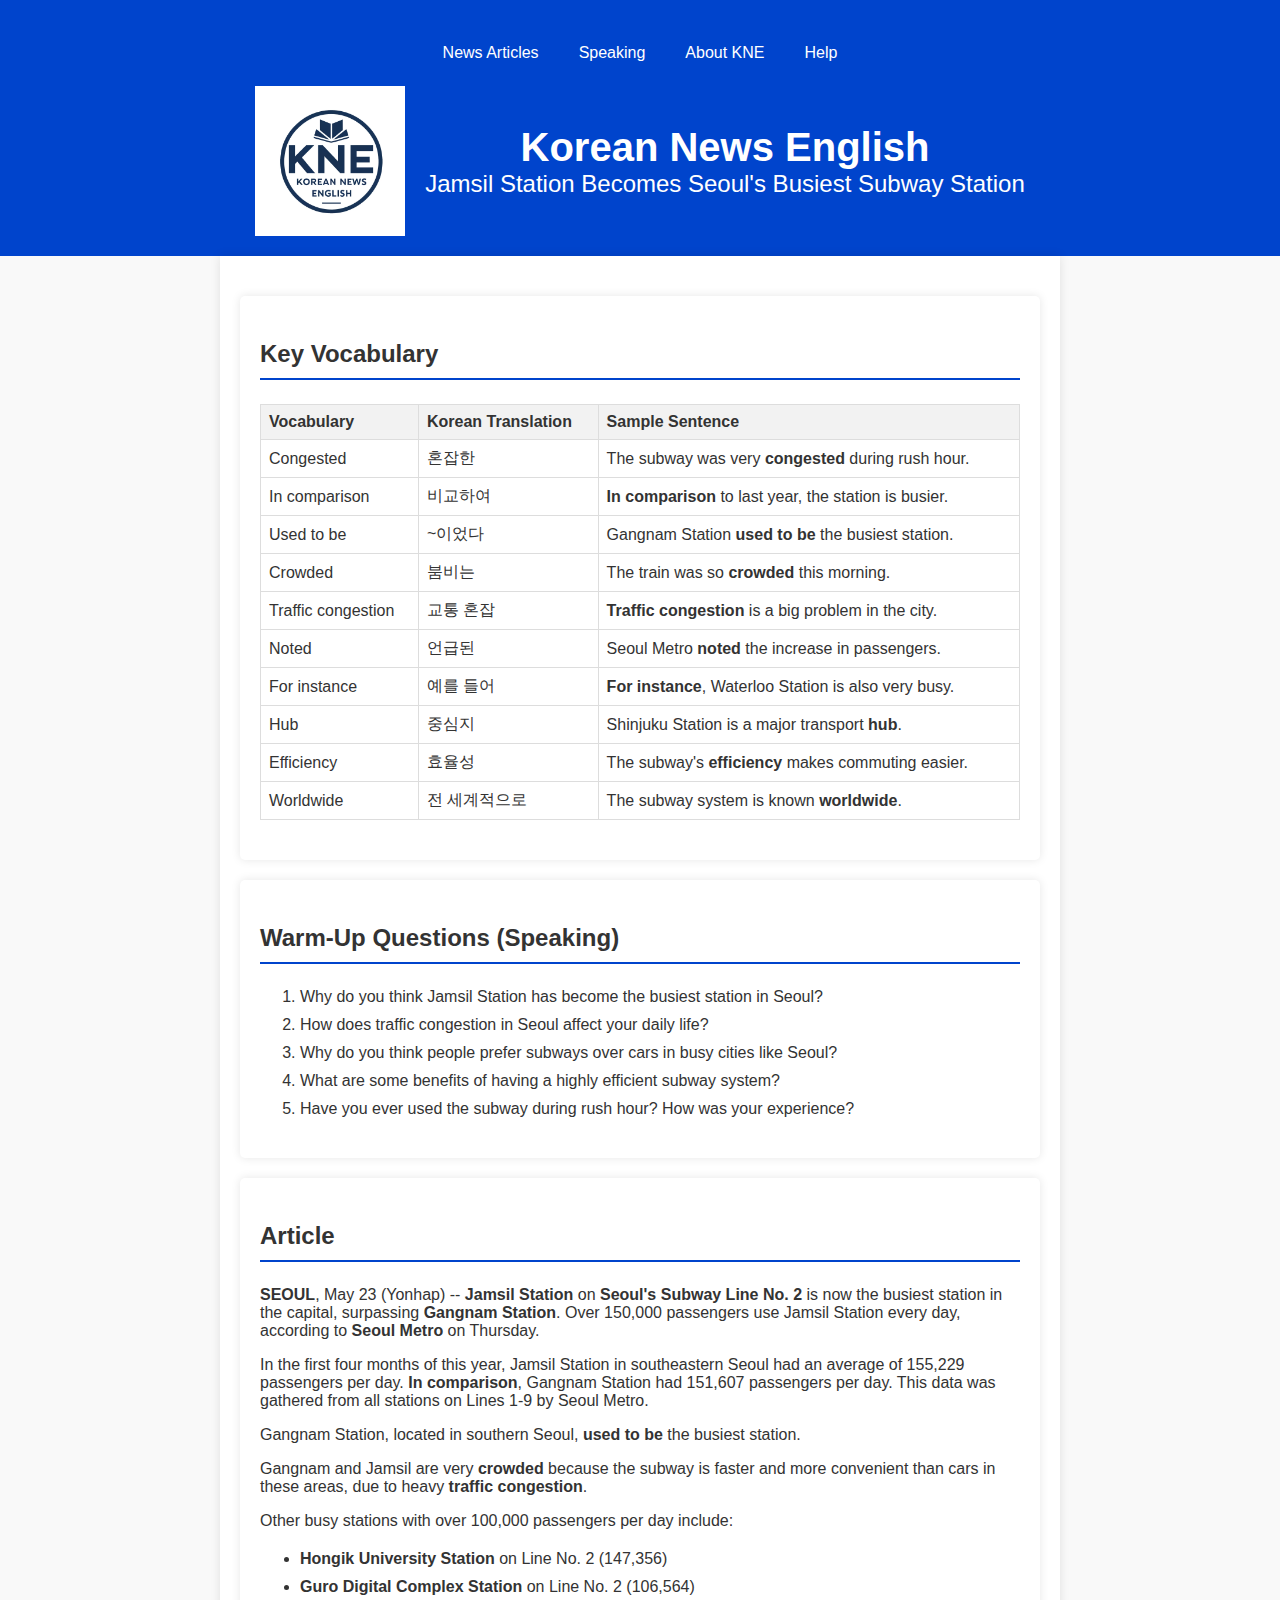
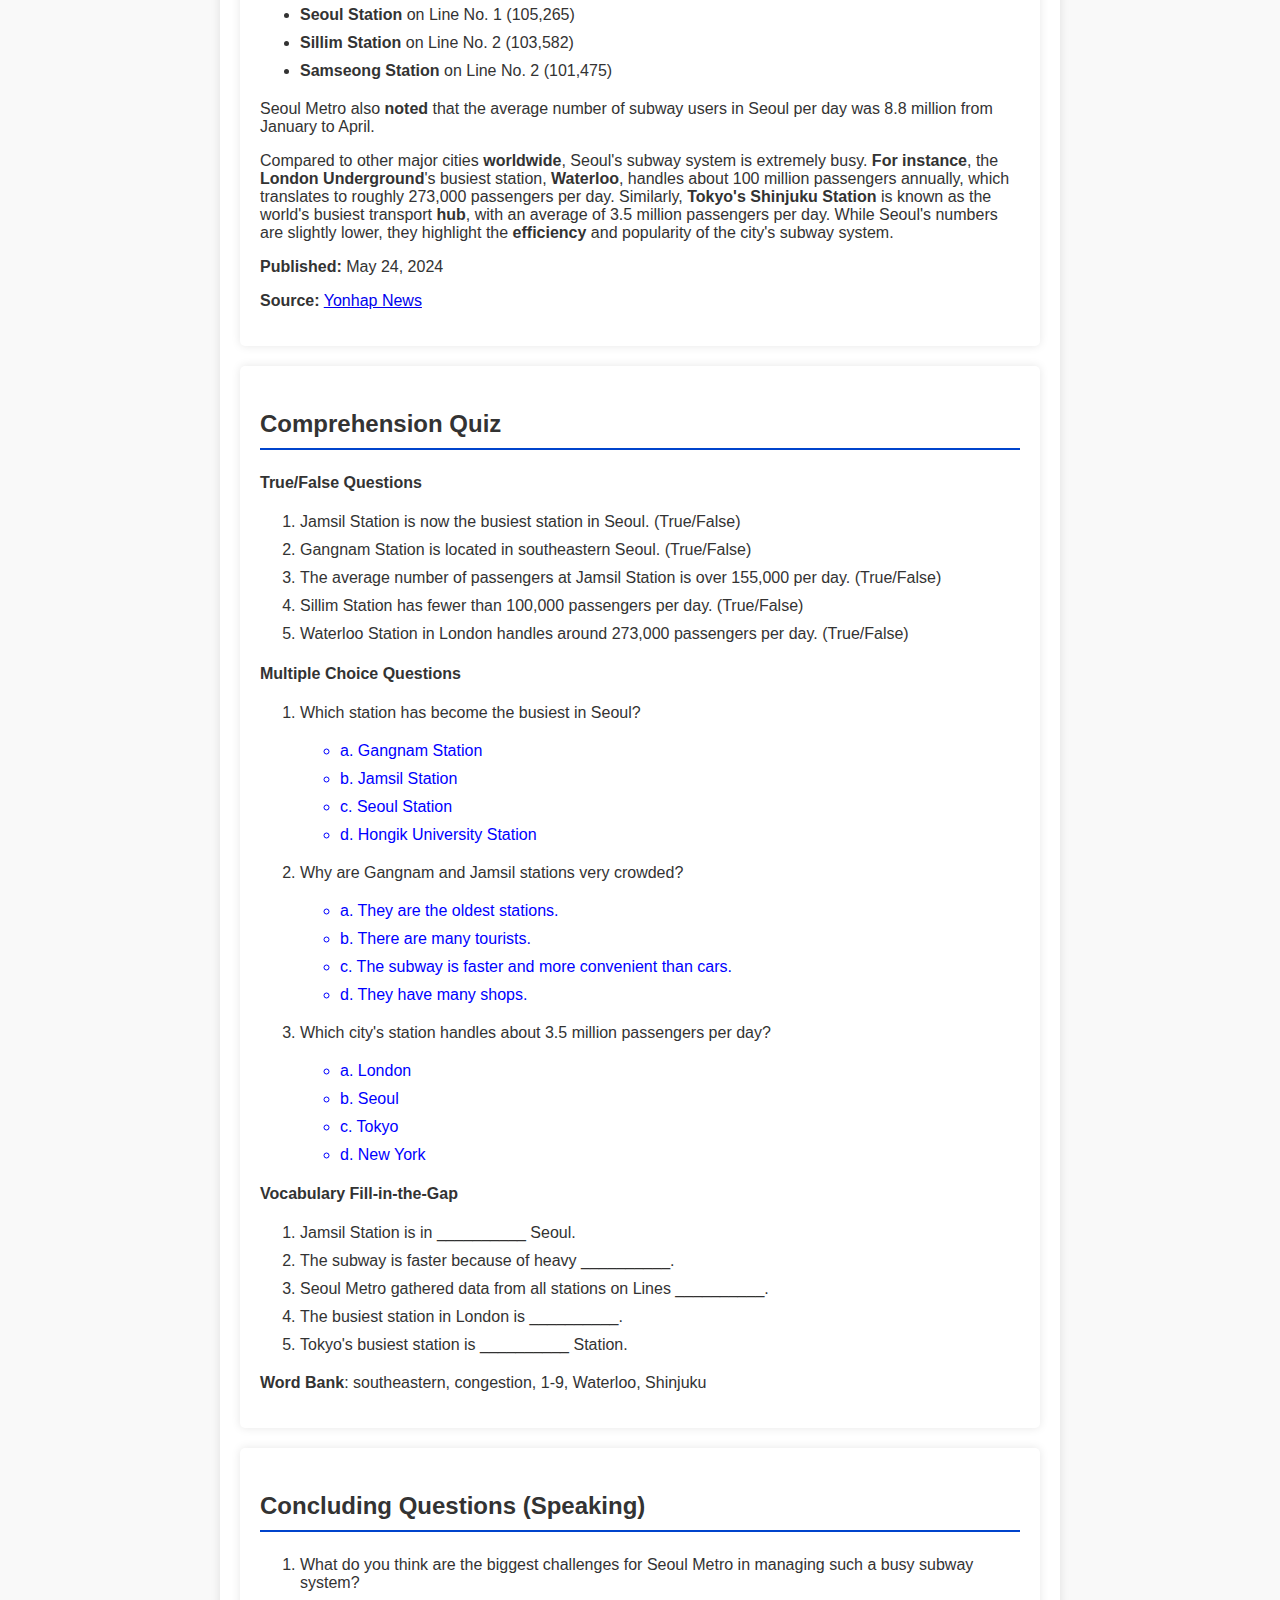
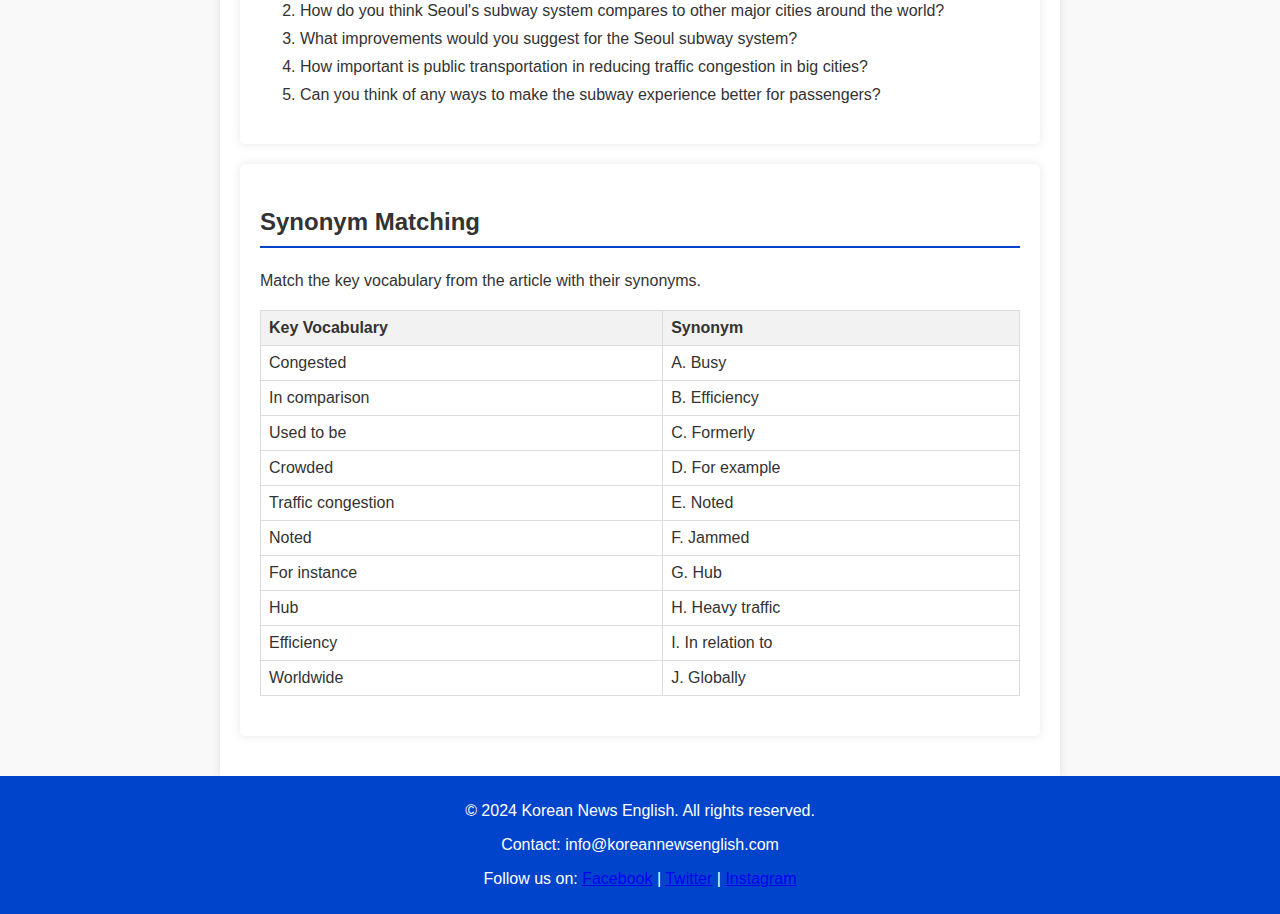
==== index.html @ 645e9ccd "Add files via upload" ====
<!DOCTYPE html>
<html lang="en">
<head>
    <meta charset="UTF-8">
    <meta name="viewport" content="width=device-width, initial-scale=1.0">
    <title>Korean News English</title>
    <link rel="stylesheet" href="styles.css">
    <style>
        .dropdown {
            position: relative;
            display: inline-block;
        }

        .dropdown-content {
            display: none;
            position: absolute;
            background-color: #f9f9f9;
            min-width: 160px;
            box-shadow: 0px 8px 16px 0px rgba(0,0,0,0.2);
            z-index: 1;
        }

        .dropdown-content a {
            color: black;
            padding: 12px 16px;
            text-decoration: none;
            display: block;
        }

        .dropdown-content a:hover {
            background-color: #f1f1f1;
        }

        .dropdown:hover .dropdown-content {
            display: block;
        }

        .dropdown:hover .dropbtn {
            background-color: #3e8e41;
        }

        .interactive {
            cursor: pointer;
            color: blue;
        }

        .correct {
            background-color: green;
            color: white;
        }

        .incorrect {
            background-color: red;
            color: white;
        }

        .container {
            margin: 0 auto;
            max-width: 800px;
            padding: 20px;
        }
    </style>
</head>
<body>
    <header class="header">
        <nav class="navbar">
            <ul>
                <li class="dropdown">
                    <a href="#home" class="dropbtn">News Articles</a>
                    <div class="dropdown-content">
                        <a href="#beginner">Beginner</a>
                        <a href="#intermediate">Intermediate</a>
                        <a href="#advanced">Advanced</a>
                    </div>
                </li>
                <li class="dropdown">
                    <a href="#idioms" class="dropbtn">Speaking</a>
                    <div class="dropdown-content">
                        <a href="#idiom-study">Idiom Study</a>
                        <a href="#listening">Listening</a>
                    </div>
                </li>
                <li class="dropdown">
                    <a href="#about-kne" class="dropbtn">About KNE</a>
                    <div class="dropdown-content">
                        <a href="#about">About</a>
                        <a href="#faqs">FAQs</a>
                    </div>
                </li>
                <li class="dropdown">
                    <a href="#help" class="dropbtn">Help</a>
                    <div class="dropdown-content">
                        <a href="#contact">Contact</a>
                    </div>
                </li>
            </ul>
        </nav>
        <img src="KNElogo.webp" alt="KNE - Korean News English Logo" class="logo">
        <div class="header-text">
            <h1>Korean News English</h1>
            <h2>Jamsil Station Becomes Seoul's Busiest Subway Station</h2>
        </div>
    </header>

    <div class="container">
        <section id="vocabulary">
            <h3>Key Vocabulary</h3>
            <table>
                <tr>
                    <th>Vocabulary</th>
                    <th>Korean Translation</th>
                    <th>Sample Sentence</th>
                </tr>
                <tr>
                    <td>Congested</td>
                    <td>혼잡한</td>
                    <td>The subway was very <strong>congested</strong> during rush hour.</td>
                </tr>
                <tr>
                    <td>In comparison</td>
                    <td>비교하여</td>
                    <td><strong>In comparison</strong> to last year, the station is busier.</td>
                </tr>
                <tr>
                    <td>Used to be</td>
                    <td>~이었다</td>
                    <td>Gangnam Station <strong>used to be</strong> the busiest station.</td>
                </tr>
                <tr>
                    <td>Crowded</td>
                    <td>붐비는</td>
                    <td>The train was so <strong>crowded</strong> this morning.</td>
                </tr>
                <tr>
                    <td>Traffic congestion</td>
                    <td>교통 혼잡</td>
                    <td><strong>Traffic congestion</strong> is a big problem in the city.</td>
                </tr>
                <tr>
                    <td>Noted</td>
                    <td>언급된</td>
                    <td>Seoul Metro <strong>noted</strong> the increase in passengers.</td>
                </tr>
                <tr>
                    <td>For instance</td>
                    <td>예를 들어</td>
                    <td><strong>For instance</strong>, Waterloo Station is also very busy.</td>
                </tr>
                <tr>
                    <td>Hub</td>
                    <td>중심지</td>
                    <td>Shinjuku Station is a major transport <strong>hub</strong>.</td>
                </tr>
                <tr>
                    <td>Efficiency</td>
                    <td>효율성</td>
                    <td>The subway's <strong>efficiency</strong> makes commuting easier.</td>
                </tr>
                <tr>
                    <td>Worldwide</td>
                    <td>전 세계적으로</td>
                    <td>The subway system is known <strong>worldwide</strong>.</td>
                </tr>
            </table>
        </section>
        
        <section id="warm-up">
            <h3>Warm-Up Questions (Speaking)</h3>
            <ol>
                <li>Why do you think Jamsil Station has become the busiest station in Seoul?</li>
                <li>How does traffic congestion in Seoul affect your daily life?</li>
                <li>Why do you think people prefer subways over cars in busy cities like Seoul?</li>
                <li>What are some benefits of having a highly efficient subway system?</li>
                <li>Have you ever used the subway during rush hour? How was your experience?</li>
            </ol>
        </section>
        
        <section id="article">
            <h3>Article</h3>
            <p><strong>SEOUL</strong>, May 23 (Yonhap) -- <strong>Jamsil Station</strong> on <strong>Seoul's Subway Line No. 2</strong> is now the busiest station in the capital, surpassing <strong>Gangnam Station</strong>. Over 150,000 passengers use Jamsil Station every day, according to <strong>Seoul Metro</strong> on Thursday.</p>
            <p>In the first four months of this year, Jamsil Station in southeastern Seoul had an average of 155,229 passengers per day. <strong>In comparison</strong>, Gangnam Station had 151,607 passengers per day. This data was gathered from all stations on Lines 1-9 by Seoul Metro.</p>
            <p>Gangnam Station, located in southern Seoul, <strong>used to be</strong> the busiest station.</p>
            <p>Gangnam and Jamsil are very <strong>crowded</strong> because the subway is faster and more convenient than cars in these areas, due to heavy <strong>traffic congestion</strong>.</p>
            <p>Other busy stations with over 100,000 passengers per day include:</p>
            <ul>
                <li><strong>Hongik University Station</strong> on Line No. 2 (147,356)</li>
                <li><strong>Guro Digital Complex Station</strong> on Line No. 2 (106,564)</li>
                <li><strong>Seoul Station</strong> on Line No. 1 (105,265)</li>
                <li><strong>Sillim Station</strong> on Line No. 2 (103,582)</li>
                <li><strong>Samseong Station</strong> on Line No. 2 (101,475)</li>
            </ul>
            <p>Seoul Metro also <strong>noted</strong> that the average number of subway users in Seoul per day was 8.8 million from January to April.</p>
            <p>Compared to other major cities <strong>worldwide</strong>, Seoul's subway system is extremely busy. <strong>For instance</strong>, the <strong>London Underground</strong>'s busiest station, <strong>Waterloo</strong>, handles about 100 million passengers annually, which translates to roughly 273,000 passengers per day. Similarly, <strong>Tokyo's Shinjuku Station</strong> is known as the world's busiest transport <strong>hub</strong>, with an average of 3.5 million passengers per day. While Seoul's numbers are slightly lower, they highlight the <strong>efficiency</strong> and popularity of the city's subway system.</p>
                       <p><strong>Published:</strong> May 24, 2024</p>
            <p><strong>Source:</strong> <a href="https://en.yna.co.kr/view/AEN20240523002600315">Yonhap News</a></p>
        </section>
        
        <section id="comprehension-quiz">
            <h3>Comprehension Quiz</h3>
            <h4>True/False Questions</h4>
            <ol>
                <li>Jamsil Station is now the busiest station in Seoul. (True/False)</li>
                <li>Gangnam Station is located in southeastern Seoul. (True/False)</li>
                <li>The average number of passengers at Jamsil Station is over 155,000 per day. (True/False)</li>
                <li>Sillim Station has fewer than 100,000 passengers per day. (True/False)</li>
                <li>Waterloo Station in London handles around 273,000 passengers per day. (True/False)</li>
            </ol>
            <h4>Multiple Choice Questions</h4>
            <ol>
                <li>Which station has become the busiest in Seoul?
                    <ul>
                        <li class="interactive" data-correct="false">a. Gangnam Station</li>
                        <li class="interactive" data-correct="true">b. Jamsil Station</li>
                        <li class="interactive" data-correct="false">c. Seoul Station</li>
                        <li class="interactive" data-correct="false">d. Hongik University Station</li>
                    </ul>
                </li>
                <li>Why are Gangnam and Jamsil stations very crowded?
                    <ul>
                        <li class="interactive" data-correct="false">a. They are the oldest stations.</li>
                        <li class="interactive" data-correct="false">b. There are many tourists.</li>
                        <li class="interactive" data-correct="true">c. The subway is faster and more convenient than cars.</li>
                        <li class="interactive" data-correct="false">d. They have many shops.</li>
                    </ul>
                </li>
                <li>Which city's station handles about 3.5 million passengers per day?
                    <ul>
                        <li class="interactive" data-correct="false">a. London</li>
                        <li class="interactive" data-correct="false">b. Seoul</li>
                        <li class="interactive" data-correct="true">c. Tokyo</li>
                        <li class="interactive" data-correct="false">d. New York</li>
                    </ul>
                </li>
            </ol>
            <h4>Vocabulary Fill-in-the-Gap</h4>
            <ol>
                <li>Jamsil Station is in __________ Seoul.</li>
                <li>The subway is faster because of heavy __________.</li>
                <li>Seoul Metro gathered data from all stations on Lines __________.</li>
                <li>The busiest station in London is __________.</li>
                <li>Tokyo's busiest station is __________ Station.</li>
            </ol>
            <p><strong>Word Bank</strong>: southeastern, congestion, 1-9, Waterloo, Shinjuku</p>
        </section>
        
        <section id="concluding-questions">
            <h3>Concluding Questions (Speaking)</h3>
            <ol>
                <li>What do you think are the biggest challenges for Seoul Metro in managing such a busy subway system?</li>
                <li>How do you think Seoul's subway system compares to other major cities around the world?</li>
                <li>What improvements would you suggest for the Seoul subway system?</li>
                <li>How important is public transportation in reducing traffic congestion in big cities?</li>
                <li>Can you think of any ways to make the subway experience better for passengers?</li>
            </ol>
        </section>
        
        <section id="synonym-matching">
            <h3>Synonym Matching</h3>
            <p>Match the key vocabulary from the article with their synonyms.</p>
            <table>
                <tr>
                    <th>Key Vocabulary</th>
                    <th>Synonym</th>
                </tr>
                <tr>
                    <td>Congested</td>
                    <td>A. Busy</td>
                </tr>
                <tr>
                    <td>In comparison</td>
                    <td>B. Efficiency</td>
                </tr>
                <tr>
                    <td>Used to be</td>
                    <td>C. Formerly</td>
                </tr>
                <tr>
                    <td>Crowded</td>
                    <td>D. For example</td>
                </tr>
                <tr>
                    <td>Traffic congestion</td>
                    <td>E. Noted</td>
                </tr>
                <tr>
                    <td>Noted</td>
                    <td>F. Jammed</td>
                </tr>
                <tr>
                    <td>For instance</td>
                    <td>G. Hub</td>
                </tr>
                <tr>
                    <td>Hub</td>
                    <td>H. Heavy traffic</td>
                </tr>
                <tr>
                    <td>Efficiency</td>
                    <td>I. In relation to</td>
                </tr>
                <tr>
                    <td>Worldwide</td>
                    <td>J. Globally</td>
                </tr>
            </table>
        </section>
    </div>
    
    <footer>
        <p>© 2024 Korean News English. All rights reserved.</p>
        <p>Contact: info@koreannewsenglish.com</p>
        <p>Follow us on:
            <a href="#">Facebook</a> |
            <a href="#">Twitter</a> |
            <a href="#">Instagram</a>
        </p>
    </footer>

    <script>
        document.querySelectorAll('.interactive').forEach(function(element) {
            element.addEventListener('click', function() {
                if (this.dataset.correct === 'true') {
                    this.classList.add('correct');
                } else {
                    this.classList.add('incorrect');
                }
            });
        });
    </script>
</body>
</html>
---- styles.css ----
body {
    font-family: Arial, sans-serif;
    margin: 0;
    padding: 0;
    background-color: #f9f9f9;
    color: #333;
    display: flex;
    flex-direction: column;
    align-items: center;
}

.container {
    width: 100%;
    max-width: 800px; /* Adjust the max-width as needed */
    padding: 20px;
    margin: 0 auto;
    background-color: #fff;
    box-shadow: 0 0 10px rgba(0, 0, 0, 0.1);
}

header.header {
    display: flex;
    flex-wrap: wrap;
    align-items: center;
    justify-content: center;
    padding: 20px;
    background-color: #0044cc;
    color: #fff;
    text-align: center;
    width: 100%;
}

header.header .logo {
    width: 150px;
    height: auto;
    margin-right: 20px;
}

header.header .header-text {
    display: flex;
    flex-direction: column;
}

header.header h1 {
    margin: 0;
    font-size: 2.5em;
}

header.header h2 {
    margin: 0;
    font-size: 1.5em;
    font-weight: normal;
}

.navbar {
    width: 100%;
    background-color: #0044cc;
    overflow: hidden;
}

.navbar ul {
    list-style-type: none;
    margin: 0;
    padding: 0;
    overflow: hidden;
    display: flex;
    justify-content: center;
}

.navbar ul li {
    float: left;
}

.navbar ul li a {
    display: block;
    color: white;
    text-align: center;
    padding: 14px 20px;
    text-decoration: none;
}

.navbar ul li a:hover {
    background-color: #111;
}

section {
    padding: 20px;
    margin: 20px 0;
    background-color: #fff;
    border-radius: 5px;
    box-shadow: 0 0 10px rgba(0, 0, 0, 0.1);
}

h3 {
    font-size: 1.5em;
    border-bottom: 2px solid #0044cc;
    padding-bottom: 10px;
}

table {
    width: 100%;
    border-collapse: collapse;
    margin: 20px 0;
}

table, th, td {
    border: 1px solid #ddd;
}

th, td {
    padding: 8px;
    text-align: left;
}

th {
    background-color: #f2f2f2;
}

footer {
    text-align: center;
    padding: 10px;
    background-color: #0044cc;
    color: #fff;
    width: 100%;
}

ol, ul {
    margin: 20px 0;
}

ol li, ul li {
    margin: 10px 0;
}

/* Media Query for Mobile Devices */
@media (max-width: 768px) {
    header.header {
        flex-direction: column;
    }

    header.header .logo {
        width: 100px;
        margin: 0 auto 10px;
    }

    header.header .header-text {
        align-items: center;
    }

    header.header h1 {
        font-size: 2em;
    }

    header.header h2 {
        font-size: 1.2em;
    }

    .container {
        padding: 10px;
    }

    .navbar ul {
        flex-direction: column;
    }
}
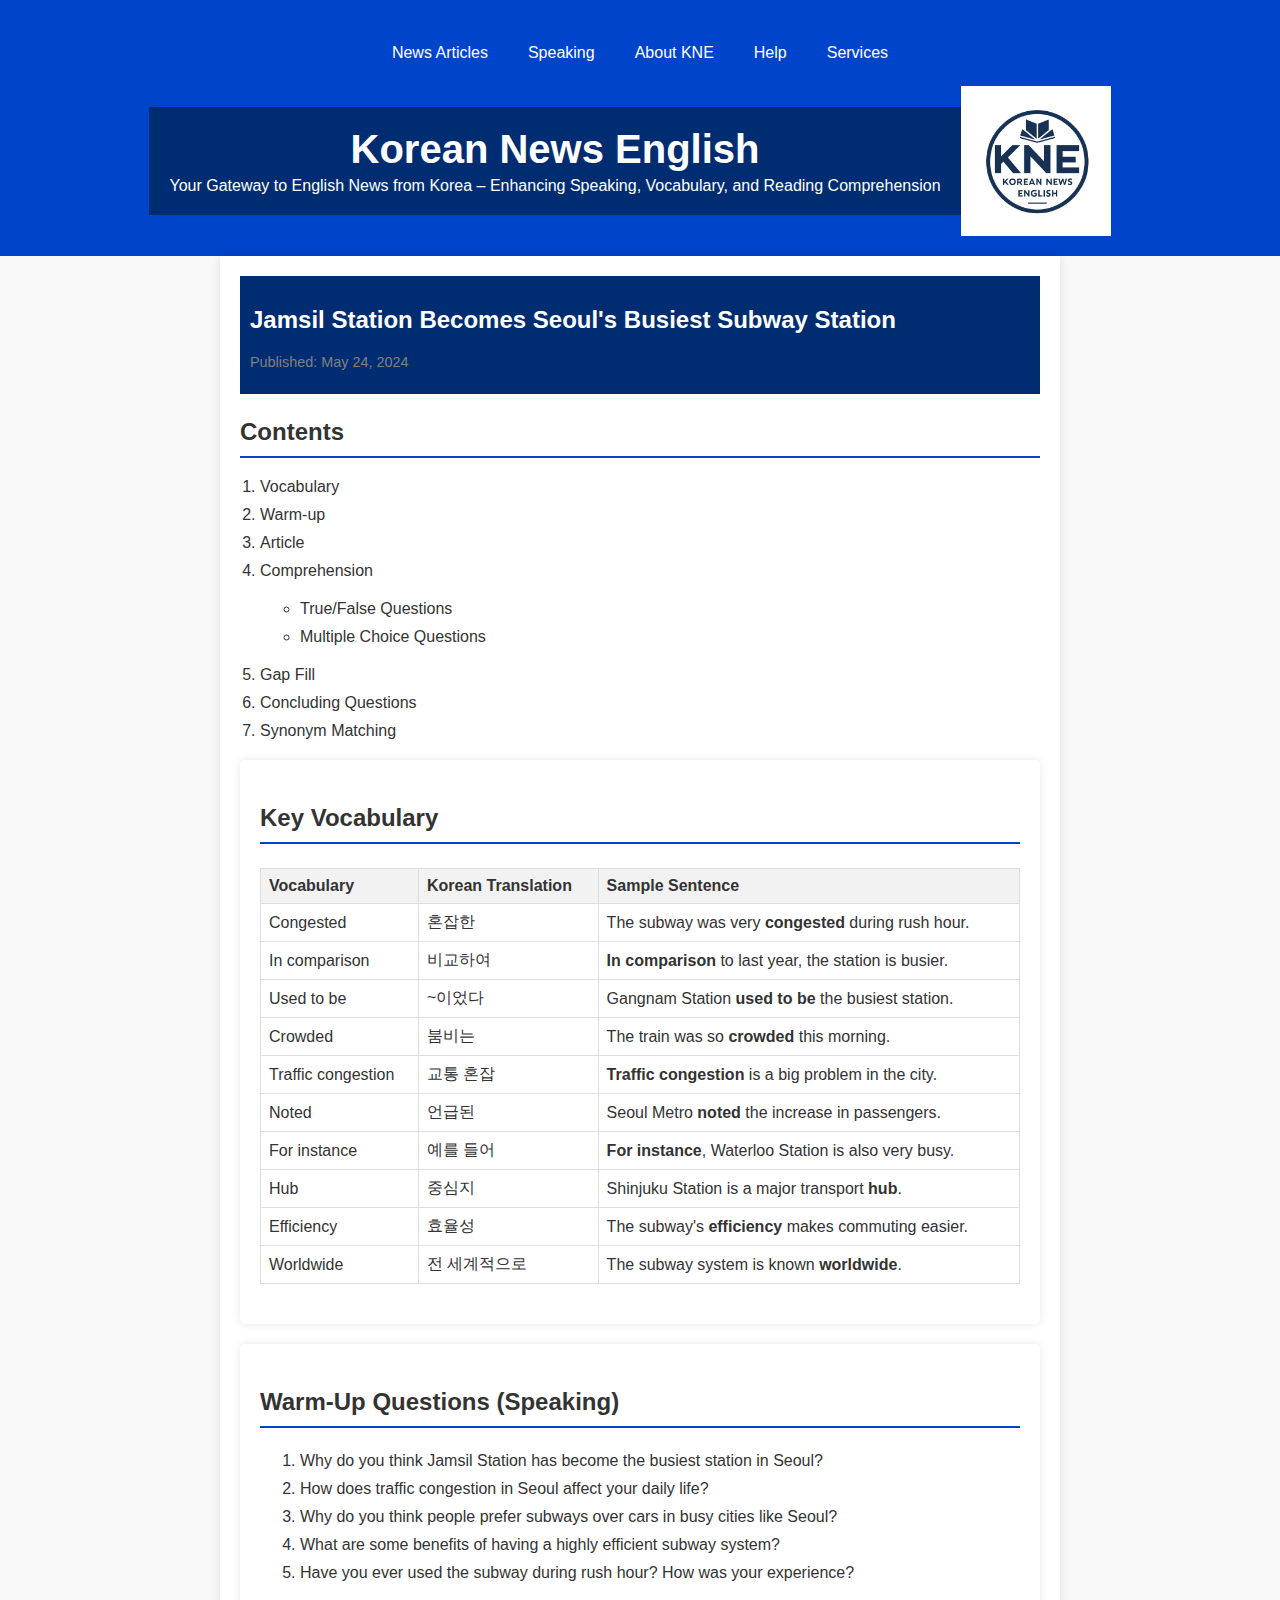
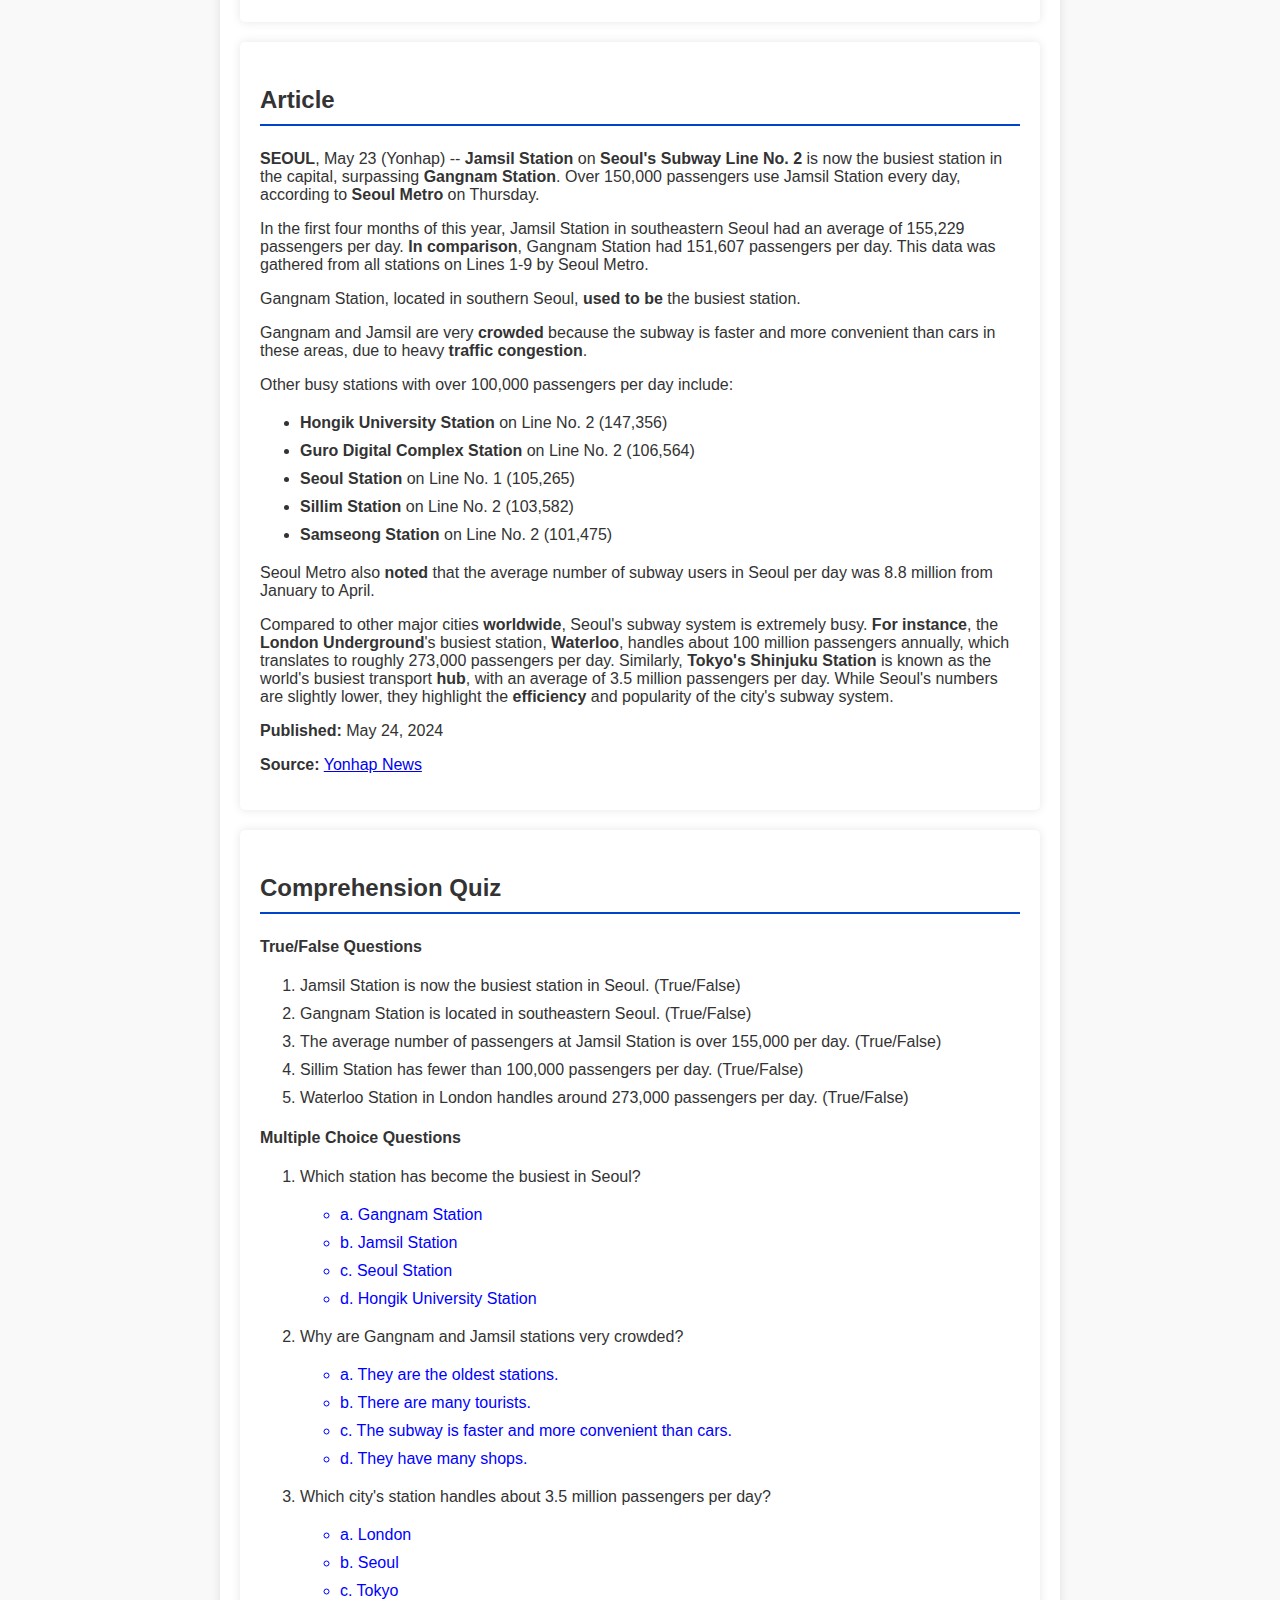
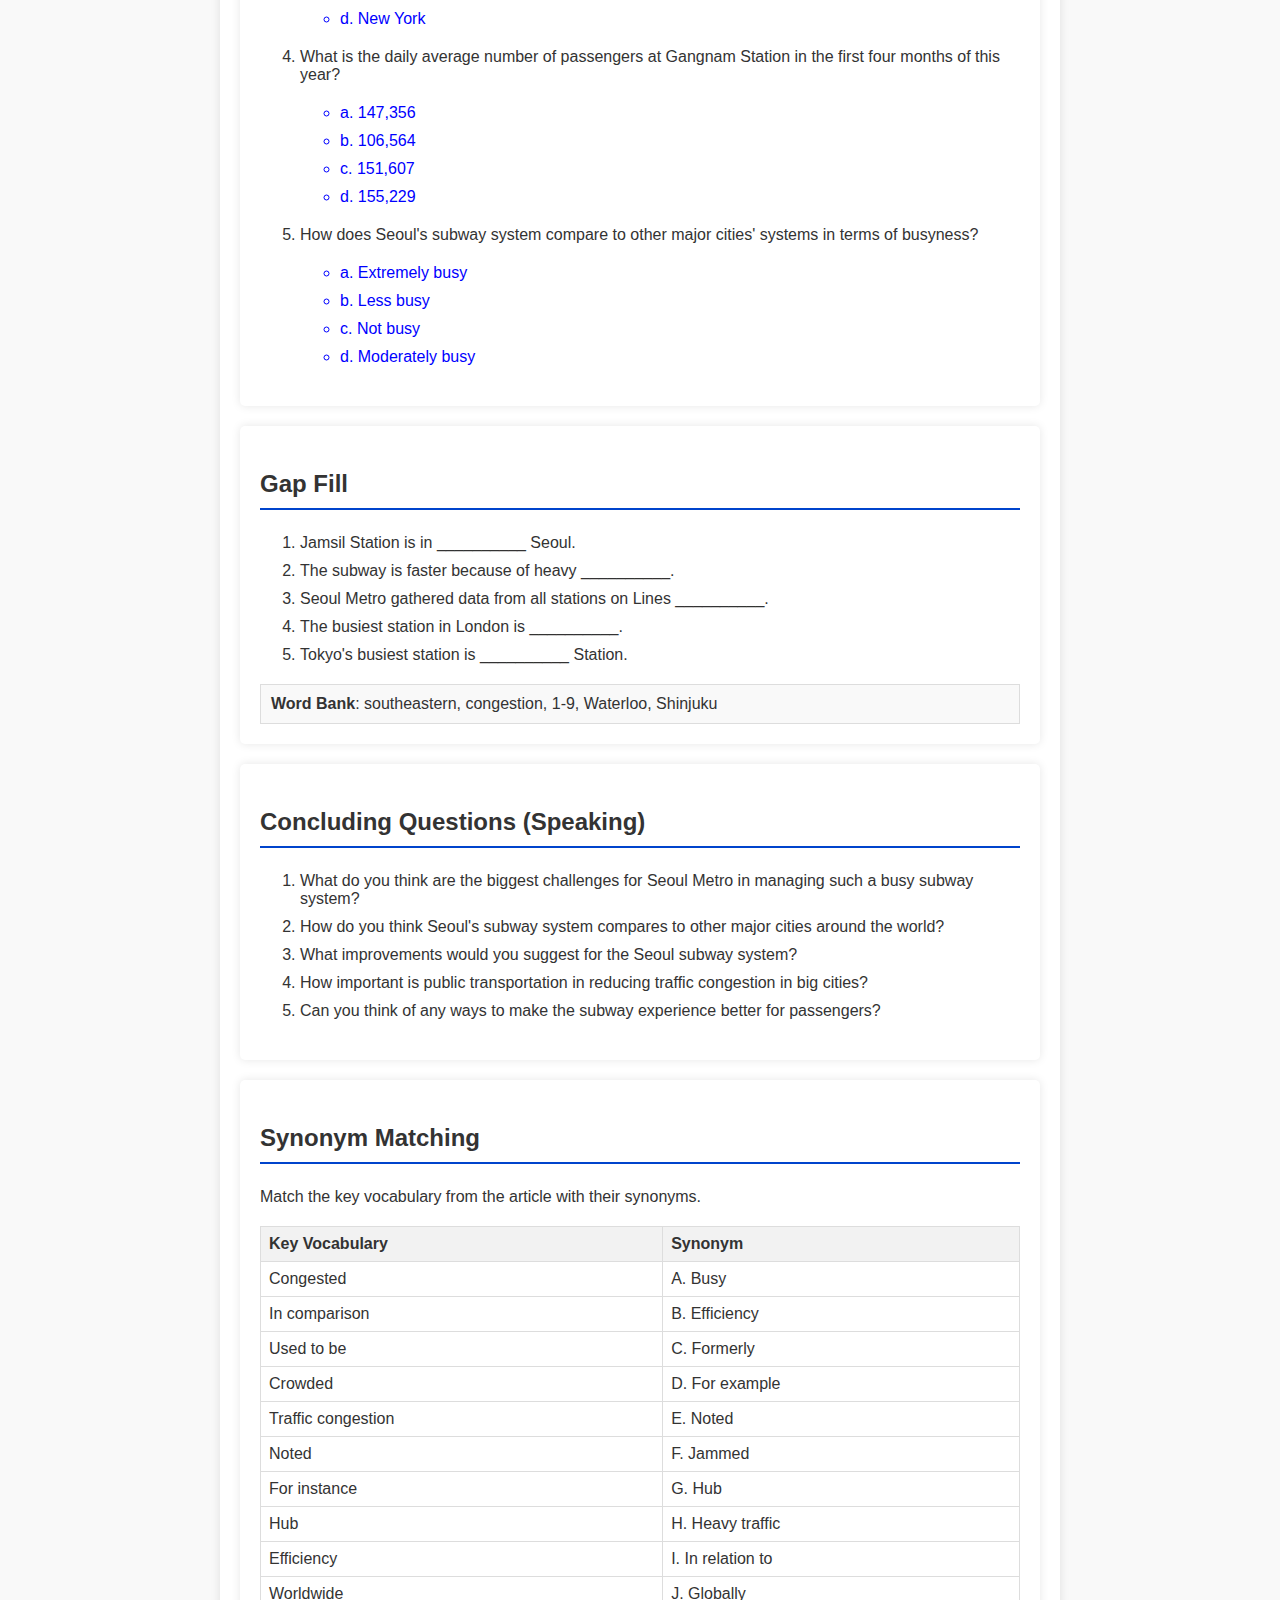
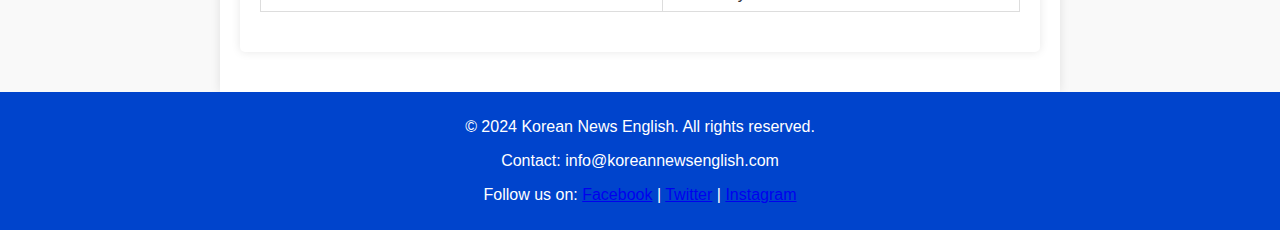
==== commit d4721d4d: "Update index.html" ====
--- a/index.html
+++ b/index.html
@@ -58,6 +58,56 @@
             margin: 0 auto;
             max-width: 800px;
             padding: 20px;
+        }
+        
+        .header-title {
+            background-color: #002D72;
+            color: white;
+            text-align: center;
+            padding: 20px;
+        }
+        
+        .header-title h1 {
+            margin: 0;
+        }
+        
+        .header-title p {
+            margin: 5px 0 0;
+        }
+        
+        .article-title {
+            background-color: #002D72;
+            color: white;
+            padding: 10px;
+            margin-bottom: 20px;
+        }
+        
+        .date {
+            font-size: 0.9em;
+            color: grey;
+        }
+        
+        .contents {
+            margin: 20px 0;
+        }
+        
+        .contents h3 {
+            margin-bottom: 10px;
+        }
+        
+        .contents ol {
+            padding-left: 20px;
+        }
+
+        .vocabulary-section, .warm-up-section, .article-section, .comprehension-section, .gap-fill-section, .concluding-questions-section, .synonym-matching-section {
+            margin-bottom: 20px;
+        }
+
+        .word-bank {
+            border: 1px solid #ddd;
+            padding: 10px;
+            background-color: #f9f9f9;
+            margin-top: 10px;
         }
     </style>
 </head>
@@ -93,17 +143,43 @@
                         <a href="#contact">Contact</a>
                     </div>
                 </li>
+                <li class="dropdown">
+                    <a href="#services" class="dropbtn">Services</a>
+                </li>
             </ul>
         </nav>
+        <div class="header-title">
+            <h1>Korean News English</h1>
+            <p>Your Gateway to English News from Korea – Enhancing Speaking, Vocabulary, and Reading Comprehension</p>
+        </div>
         <img src="KNElogo.webp" alt="KNE - Korean News English Logo" class="logo">
-        <div class="header-text">
-            <h1>Korean News English</h1>
+    </header>
+
+    <div class="container">
+        <div class="article-title">
             <h2>Jamsil Station Becomes Seoul's Busiest Subway Station</h2>
+            <p class="date">Published: May 24, 2024</p>
         </div>
-    </header>
-
-    <div class="container">
-        <section id="vocabulary">
+        
+        <div class="contents">
+            <h3>Contents</h3>
+            <ol>
+                <li>Vocabulary</li>
+                <li>Warm-up</li>
+                <li>Article</li>
+                <li>Comprehension
+                    <ul>
+                        <li>True/False Questions</li>
+                        <li>Multiple Choice Questions</li>
+                    </ul>
+                </li>
+                <li>Gap Fill</li>
+                <li>Concluding Questions</li>
+                <li>Synonym Matching</li>
+            </ol>
+        </div>
+
+        <section id="vocabulary" class="vocabulary-section">
             <h3>Key Vocabulary</h3>
             <table>
                 <tr>
@@ -164,7 +240,7 @@
             </table>
         </section>
         
-        <section id="warm-up">
+        <section id="warm-up" class="warm-up-section">
             <h3>Warm-Up Questions (Speaking)</h3>
             <ol>
                 <li>Why do you think Jamsil Station has become the busiest station in Seoul?</li>
@@ -175,7 +251,7 @@
             </ol>
         </section>
         
-        <section id="article">
+        <section id="article" class="article-section">
             <h3>Article</h3>
             <p><strong>SEOUL</strong>, May 23 (Yonhap) -- <strong>Jamsil Station</strong> on <strong>Seoul's Subway Line No. 2</strong> is now the busiest station in the capital, surpassing <strong>Gangnam Station</strong>. Over 150,000 passengers use Jamsil Station every day, according to <strong>Seoul Metro</strong> on Thursday.</p>
             <p>In the first four months of this year, Jamsil Station in southeastern Seoul had an average of 155,229 passengers per day. <strong>In comparison</strong>, Gangnam Station had 151,607 passengers per day. This data was gathered from all stations on Lines 1-9 by Seoul Metro.</p>
@@ -191,11 +267,11 @@
             </ul>
             <p>Seoul Metro also <strong>noted</strong> that the average number of subway users in Seoul per day was 8.8 million from January to April.</p>
             <p>Compared to other major cities <strong>worldwide</strong>, Seoul's subway system is extremely busy. <strong>For instance</strong>, the <strong>London Underground</strong>'s busiest station, <strong>Waterloo</strong>, handles about 100 million passengers annually, which translates to roughly 273,000 passengers per day. Similarly, <strong>Tokyo's Shinjuku Station</strong> is known as the world's busiest transport <strong>hub</strong>, with an average of 3.5 million passengers per day. While Seoul's numbers are slightly lower, they highlight the <strong>efficiency</strong> and popularity of the city's subway system.</p>
-                       <p><strong>Published:</strong> May 24, 2024</p>
+            <p><strong>Published:</strong> May 24, 2024</p>
             <p><strong>Source:</strong> <a href="https://en.yna.co.kr/view/AEN20240523002600315">Yonhap News</a></p>
         </section>
         
-        <section id="comprehension-quiz">
+        <section id="comprehension-quiz" class="comprehension-section">
             <h3>Comprehension Quiz</h3>
             <h4>True/False Questions</h4>
             <ol>
@@ -231,8 +307,27 @@
                         <li class="interactive" data-correct="false">d. New York</li>
                     </ul>
                 </li>
-            </ol>
-            <h4>Vocabulary Fill-in-the-Gap</h4>
+                <li>What is the daily average number of passengers at Gangnam Station in the first four months of this year?
+                    <ul>
+                        <li class="interactive" data-correct="false">a. 147,356</li>
+                        <li class="interactive" data-correct="false">b. 106,564</li>
+                        <li class="interactive" data-correct="true">c. 151,607</li>
+                        <li class="interactive" data-correct="false">d. 155,229</li>
+                    </ul>
+                </li>
+                <li>How does Seoul's subway system compare to other major cities' systems in terms of busyness?
+                    <ul>
+                        <li class="interactive" data-correct="true">a. Extremely busy</li>
+                        <li class="interactive" data-correct="false">b. Less busy</li>
+                        <li class="interactive" data-correct="false">c. Not busy</li>
+                        <li class="interactive" data-correct="false">d. Moderately busy</li>
+                    </ul>
+                </li>
+            </ol>
+        </section>
+
+        <section id="gap-fill" class="gap-fill-section">
+            <h3>Gap Fill</h3>
             <ol>
                 <li>Jamsil Station is in __________ Seoul.</li>
                 <li>The subway is faster because of heavy __________.</li>
@@ -240,10 +335,12 @@
                 <li>The busiest station in London is __________.</li>
                 <li>Tokyo's busiest station is __________ Station.</li>
             </ol>
-            <p><strong>Word Bank</strong>: southeastern, congestion, 1-9, Waterloo, Shinjuku</p>
-        </section>
-        
-        <section id="concluding-questions">
+            <div class="word-bank">
+                <strong>Word Bank</strong>: southeastern, congestion, 1-9, Waterloo, Shinjuku
+            </div>
+        </section>
+
+        <section id="concluding-questions" class="concluding-questions-section">
             <h3>Concluding Questions (Speaking)</h3>
             <ol>
                 <li>What do you think are the biggest challenges for Seoul Metro in managing such a busy subway system?</li>
@@ -254,7 +351,7 @@
             </ol>
         </section>
         
-        <section id="synonym-matching">
+        <section id="synonym-matching" class="synonym-matching-section">
             <h3>Synonym Matching</h3>
             <p>Match the key vocabulary from the article with their synonyms.</p>
             <table>
@@ -310,7 +407,7 @@
         <p>© 2024 Korean News English. All rights reserved.</p>
         <p>Contact: info@koreannewsenglish.com</p>
         <p>Follow us on:
-            <a href="#">Facebook</a> |
+          <a href="#">Facebook</a> |
             <a href="#">Twitter</a> |
             <a href="#">Instagram</a>
         </p>
@@ -328,4 +425,4 @@
         });
     </script>
 </body>
-</html>
+</html>  --- a/styles.css
+++ b/styles.css
@@ -11,7 +11,7 @@
 
 .container {
     width: 100%;
-    max-width: 800px; /* Adjust the max-width as needed */
+    max-width: 800px;
     padding: 20px;
     margin: 0 auto;
     background-color: #fff;
@@ -132,6 +132,54 @@
     margin: 10px 0;
 }
 
+.dropdown {
+    position: relative;
+    display: inline-block;
+}
+
+.dropdown-content {
+    display: none;
+    position: absolute;
+    background-color: #f9f9f9;
+    min-width: 160px;
+    box-shadow: 0px 8px 16px 0px rgba(0,0,0,0.2);
+    z-index: 1;
+}
+
+.dropdown-content a {
+    color: black;
+    padding: 12px 16px;
+    text-decoration: none;
+    display: block;
+}
+
+.dropdown-content a:hover {
+    background-color: #f1f1f1;
+}
+
+.dropdown:hover .dropdown-content {
+    display: block;
+}
+
+.dropdown:hover .dropbtn {
+    background-color: #3e8e41;
+}
+
+.interactive {
+    cursor: pointer;
+    color: blue;
+}
+
+.correct {
+    background-color: green;
+    color: white;
+}
+
+.incorrect {
+    background-color: red;
+    color: white;
+}
+
 /* Media Query for Mobile Devices */
 @media (max-width: 768px) {
     header.header {
@@ -163,3 +211,4 @@
         flex-direction: column;
     }
 }
+
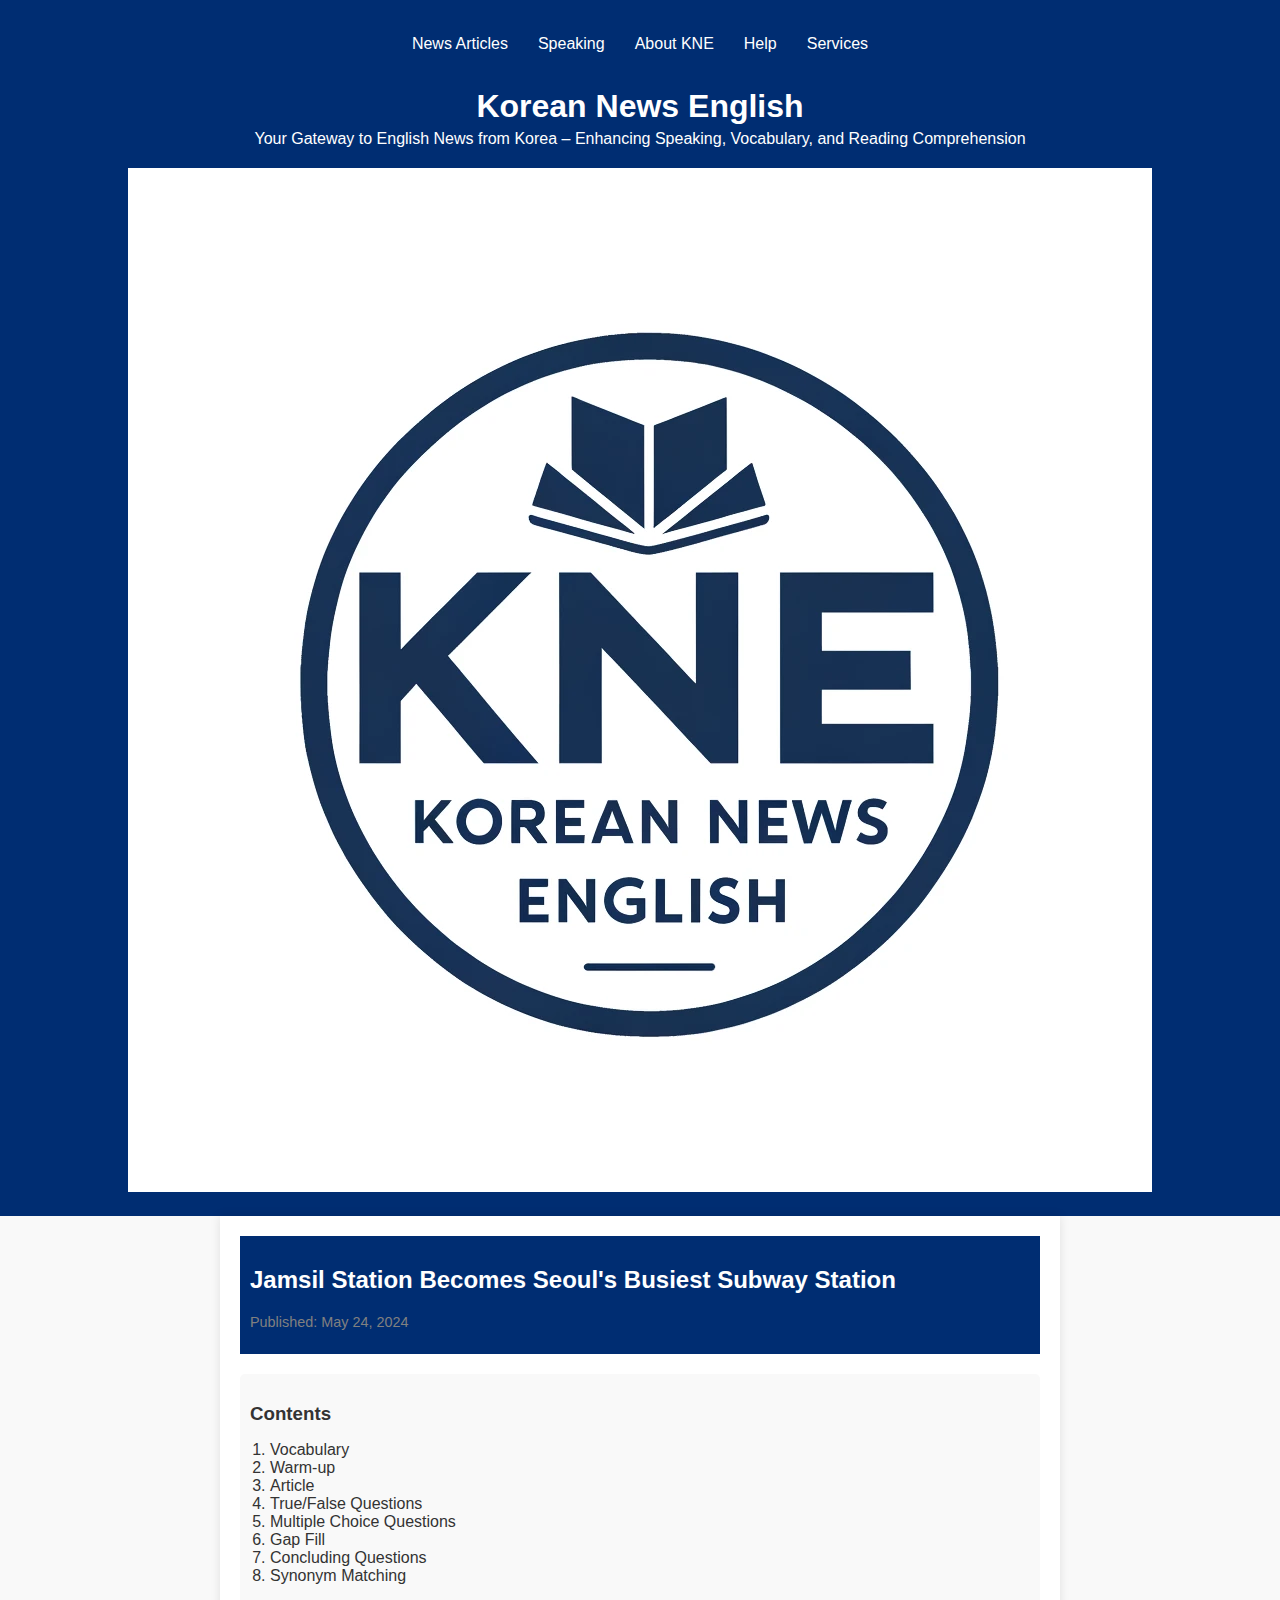
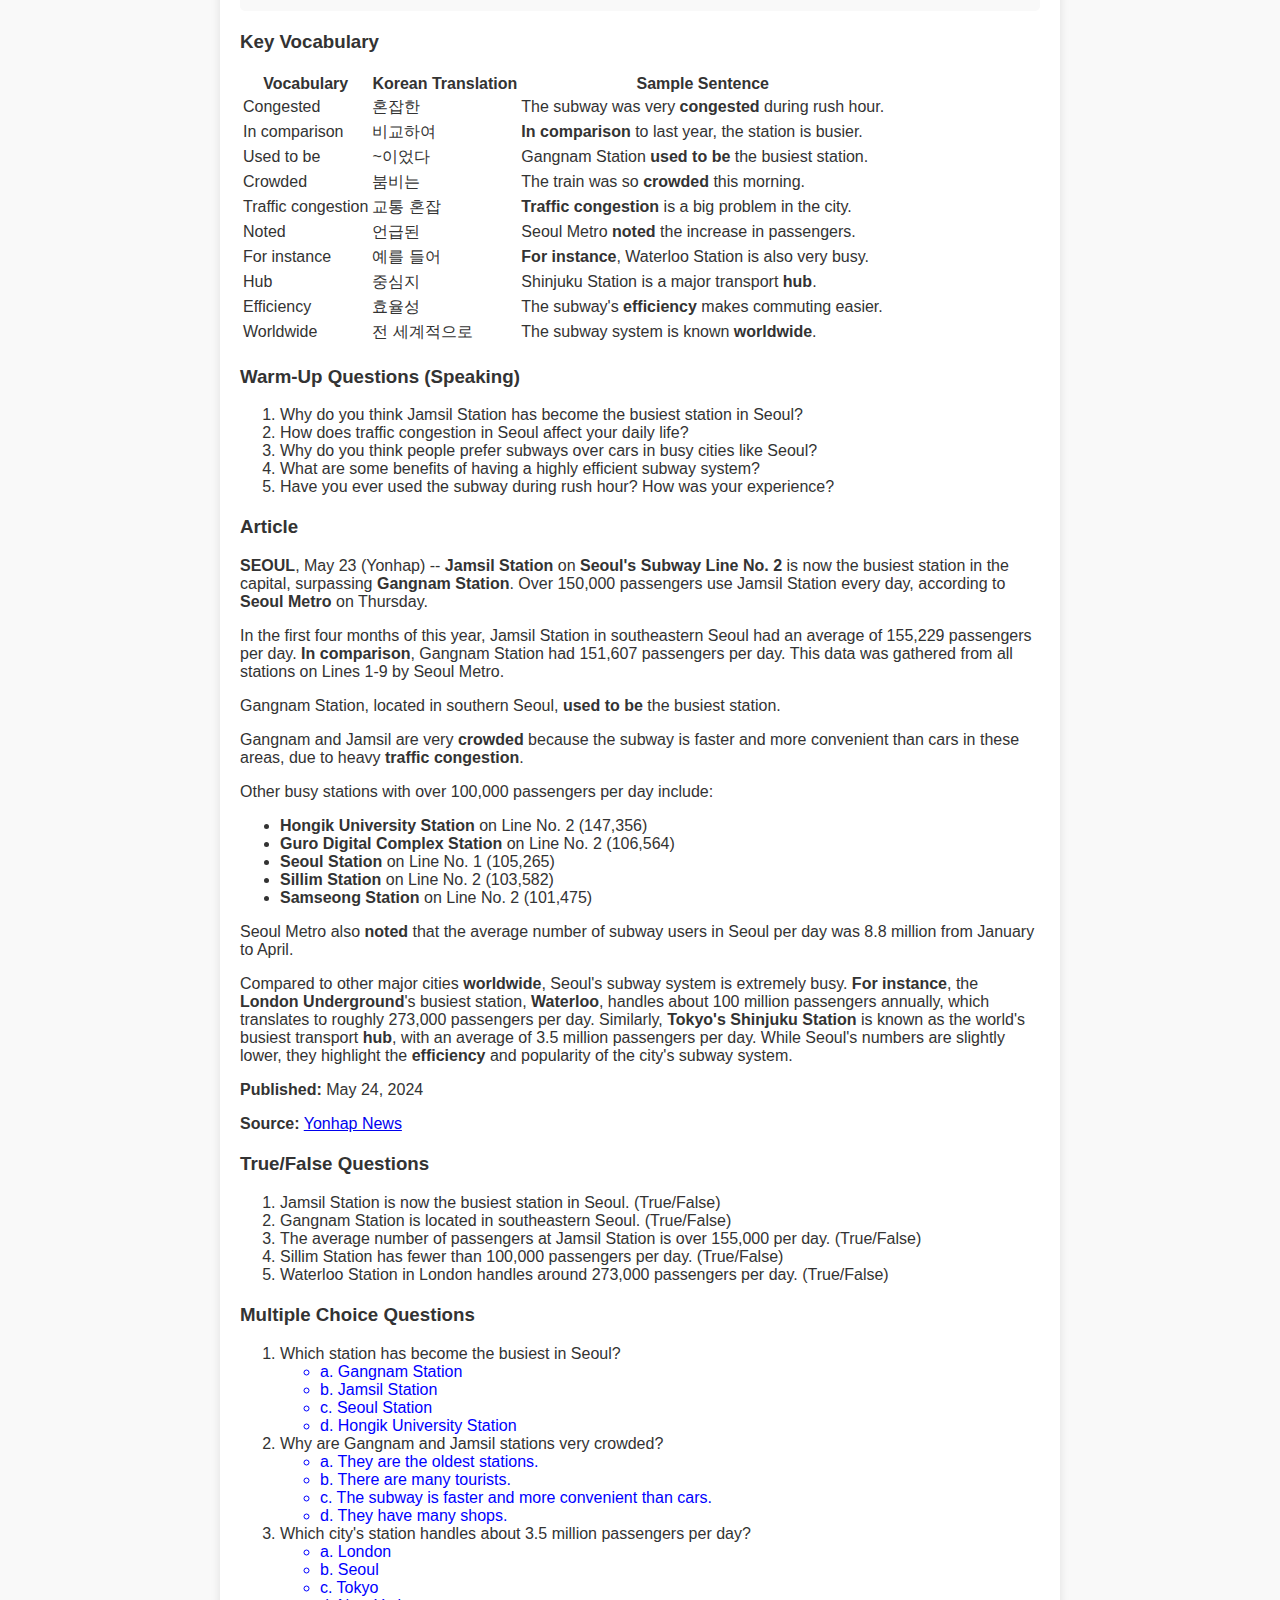
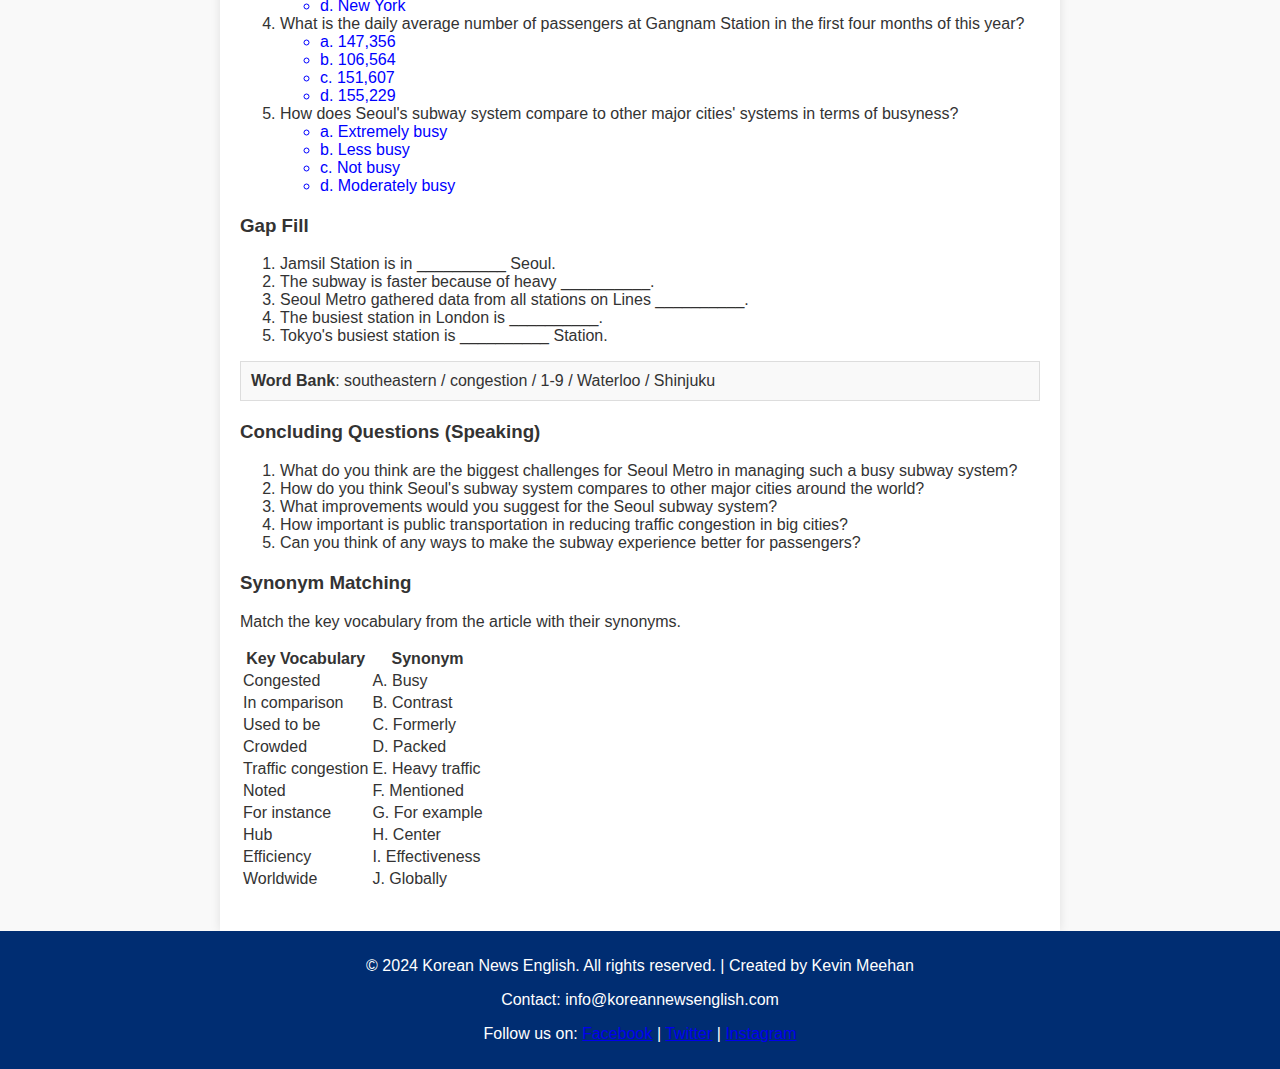
==== commit 10cedc77: "Update index.html" ====
--- a/index.html
+++ b/index.html
@@ -89,6 +89,9 @@
         
         .contents {
             margin: 20px 0;
+            padding: 10px;
+            background-color: #f9f9f9;
+            border-radius: 5px;
         }
         
         .contents h3 {
@@ -99,7 +102,7 @@
             padding-left: 20px;
         }
 
-        .vocabulary-section, .warm-up-section, .article-section, .comprehension-section, .gap-fill-section, .concluding-questions-section, .synonym-matching-section {
+        .vocabulary-section, .warm-up-section, .article-section, .true-false-section, .multiple-choice-section, .gap-fill-section, .concluding-questions-section, .synonym-matching-section {
             margin-bottom: 20px;
         }
 
@@ -167,12 +170,8 @@
                 <li>Vocabulary</li>
                 <li>Warm-up</li>
                 <li>Article</li>
-                <li>Comprehension
-                    <ul>
-                        <li>True/False Questions</li>
-                        <li>Multiple Choice Questions</li>
-                    </ul>
-                </li>
+                <li>True/False Questions</li>
+                <li>Multiple Choice Questions</li>
                 <li>Gap Fill</li>
                 <li>Concluding Questions</li>
                 <li>Synonym Matching</li>
@@ -271,9 +270,8 @@
             <p><strong>Source:</strong> <a href="https://en.yna.co.kr/view/AEN20240523002600315">Yonhap News</a></p>
         </section>
         
-        <section id="comprehension-quiz" class="comprehension-section">
-            <h3>Comprehension Quiz</h3>
-            <h4>True/False Questions</h4>
+        <section id="true-false" class="true-false-section">
+            <h3>True/False Questions</h3>
             <ol>
                 <li>Jamsil Station is now the busiest station in Seoul. (True/False)</li>
                 <li>Gangnam Station is located in southeastern Seoul. (True/False)</li>
@@ -281,7 +279,10 @@
                 <li>Sillim Station has fewer than 100,000 passengers per day. (True/False)</li>
                 <li>Waterloo Station in London handles around 273,000 passengers per day. (True/False)</li>
             </ol>
-            <h4>Multiple Choice Questions</h4>
+        </section>
+
+        <section id="multiple-choice" class="multiple-choice-section">
+            <h3>Multiple Choice Questions</h3>
             <ol>
                 <li>Which station has become the busiest in Seoul?
                     <ul>
@@ -336,7 +337,7 @@
                 <li>Tokyo's busiest station is __________ Station.</li>
             </ol>
             <div class="word-bank">
-                <strong>Word Bank</strong>: southeastern, congestion, 1-9, Waterloo, Shinjuku
+                <strong>Word Bank</strong>: southeastern / congestion / 1-9 / Waterloo / Shinjuku
             </div>
         </section>
 
@@ -365,7 +366,7 @@
                 </tr>
                 <tr>
                     <td>In comparison</td>
-                    <td>B. Efficiency</td>
+                    <td>B. Contrast</td>
                 </tr>
                 <tr>
                     <td>Used to be</td>
@@ -373,27 +374,27 @@
                 </tr>
                 <tr>
                     <td>Crowded</td>
-                    <td>D. For example</td>
+                    <td>D. Packed</td>
                 </tr>
                 <tr>
                     <td>Traffic congestion</td>
-                    <td>E. Noted</td>
+                    <td>E. Heavy traffic</td>
                 </tr>
                 <tr>
                     <td>Noted</td>
-                    <td>F. Jammed</td>
+                    <td>F. Mentioned</td>
                 </tr>
                 <tr>
                     <td>For instance</td>
-                    <td>G. Hub</td>
+                    <td>G. For example</td>
                 </tr>
                 <tr>
                     <td>Hub</td>
-                    <td>H. Heavy traffic</td>
+                    <td>H. Center</td>
                 </tr>
                 <tr>
                     <td>Efficiency</td>
-                    <td>I. In relation to</td>
+                    <td>I. Effectiveness</td>
                 </tr>
                 <tr>
                     <td>Worldwide</td>
@@ -404,10 +405,10 @@
     </div>
     
     <footer>
-        <p>© 2024 Korean News English. All rights reserved.</p>
+        <p>© 2024 Korean News English. All rights reserved. | Created by Kevin Meehan</p>
         <p>Contact: info@koreannewsenglish.com</p>
         <p>Follow us on:
-          <a href="#">Facebook</a> |
+            <a href="#">Facebook</a> |
             <a href="#">Twitter</a> |
             <a href="#">Instagram</a>
         </p>
@@ -425,4 +426,4 @@
         });
     </script>
 </body>
-</html>  +</html>--- a/styles.css
+++ b/styles.css
@@ -18,139 +18,68 @@
     box-shadow: 0 0 10px rgba(0, 0, 0, 0.1);
 }
 
-header.header {
-    display: flex;
-    flex-wrap: wrap;
-    align-items: center;
-    justify-content: center;
+.header {
+    width: 100%;
+    background-color: #002D72;
+    color: white;
+    text-align: center;
     padding: 20px;
-    background-color: #0044cc;
-    color: #fff;
-    text-align: center;
-    width: 100%;
 }
 
-header.header .logo {
-    width: 150px;
-    height: auto;
-    margin-right: 20px;
+.header-title {
+    padding: 20px;
 }
 
-header.header .header-text {
-    display: flex;
-    flex-direction: column;
+.header-title h1, .header-title p {
+    margin: 0;
 }
 
-header.header h1 {
-    margin: 0;
-    font-size: 2.5em;
+.header-title h1 {
+    margin-bottom: 5px;
 }
 
-header.header h2 {
-    margin: 0;
-    font-size: 1.5em;
-    font-weight: normal;
-}
-
-.navbar {
-    width: 100%;
-    background-color: #0044cc;
-    overflow: hidden;
+.header-title p {
+    margin-top: 0;
 }
 
 .navbar ul {
-    list-style-type: none;
+    list-style: none;
+    padding: 0;
     margin: 0;
-    padding: 0;
-    overflow: hidden;
     display: flex;
     justify-content: center;
+    background-color: #002D72;
 }
 
 .navbar ul li {
-    float: left;
+    position: relative;
 }
 
 .navbar ul li a {
     display: block;
+    padding: 15px;
     color: white;
+    text-decoration: none;
     text-align: center;
-    padding: 14px 20px;
-    text-decoration: none;
 }
 
 .navbar ul li a:hover {
-    background-color: #111;
-}
-
-section {
-    padding: 20px;
-    margin: 20px 0;
-    background-color: #fff;
-    border-radius: 5px;
-    box-shadow: 0 0 10px rgba(0, 0, 0, 0.1);
-}
-
-h3 {
-    font-size: 1.5em;
-    border-bottom: 2px solid #0044cc;
-    padding-bottom: 10px;
-}
-
-table {
-    width: 100%;
-    border-collapse: collapse;
-    margin: 20px 0;
-}
-
-table, th, td {
-    border: 1px solid #ddd;
-}
-
-th, td {
-    padding: 8px;
-    text-align: left;
-}
-
-th {
-    background-color: #f2f2f2;
-}
-
-footer {
-    text-align: center;
-    padding: 10px;
-    background-color: #0044cc;
-    color: #fff;
-    width: 100%;
-}
-
-ol, ul {
-    margin: 20px 0;
-}
-
-ol li, ul li {
-    margin: 10px 0;
-}
-
-.dropdown {
-    position: relative;
-    display: inline-block;
+    background-color: #1E3A5F;
 }
 
 .dropdown-content {
     display: none;
     position: absolute;
     background-color: #f9f9f9;
-    min-width: 160px;
-    box-shadow: 0px 8px 16px 0px rgba(0,0,0,0.2);
+    box-shadow: 0 8px 16px rgba(0, 0, 0, 0.2);
     z-index: 1;
 }
 
 .dropdown-content a {
-    color: black;
     padding: 12px 16px;
+    display: block;
+    color: #333;
     text-decoration: none;
-    display: block;
 }
 
 .dropdown-content a:hover {
@@ -161,8 +90,42 @@
     display: block;
 }
 
-.dropdown:hover .dropbtn {
-    background-color: #3e8e41;
+.article-title {
+    background-color: #002D72;
+    color: white;
+    padding: 10px;
+    margin-bottom: 20px;
+}
+
+.date {
+    font-size: 0.9em;
+    color: grey;
+}
+
+.contents {
+    margin: 20px 0;
+    padding: 10px;
+    background-color: #f9f9f9;
+    border-radius: 5px;
+}
+
+.contents h3 {
+    margin-bottom: 10px;
+}
+
+.contents ol {
+    padding-left: 20px;
+}
+
+.vocabulary-section, .warm-up-section, .article-section, .true-false-section, .multiple-choice-section, .gap-fill-section, .concluding-questions-section, .synonym-matching-section {
+    margin-bottom: 20px;
+}
+
+.word-bank {
+    border: 1px solid #ddd;
+    padding: 10px;
+    background-color: #f9f9f9;
+    margin-top: 10px;
 }
 
 .interactive {
@@ -178,6 +141,14 @@
 .incorrect {
     background-color: red;
     color: white;
+}
+
+footer {
+    text-align: center;
+    padding: 10px;
+    background-color: #002D72;
+    color: white;
+    width: 100%;
 }
 
 /* Media Query for Mobile Devices */
@@ -210,5 +181,4 @@
     .navbar ul {
         flex-direction: column;
     }
-}
-
+}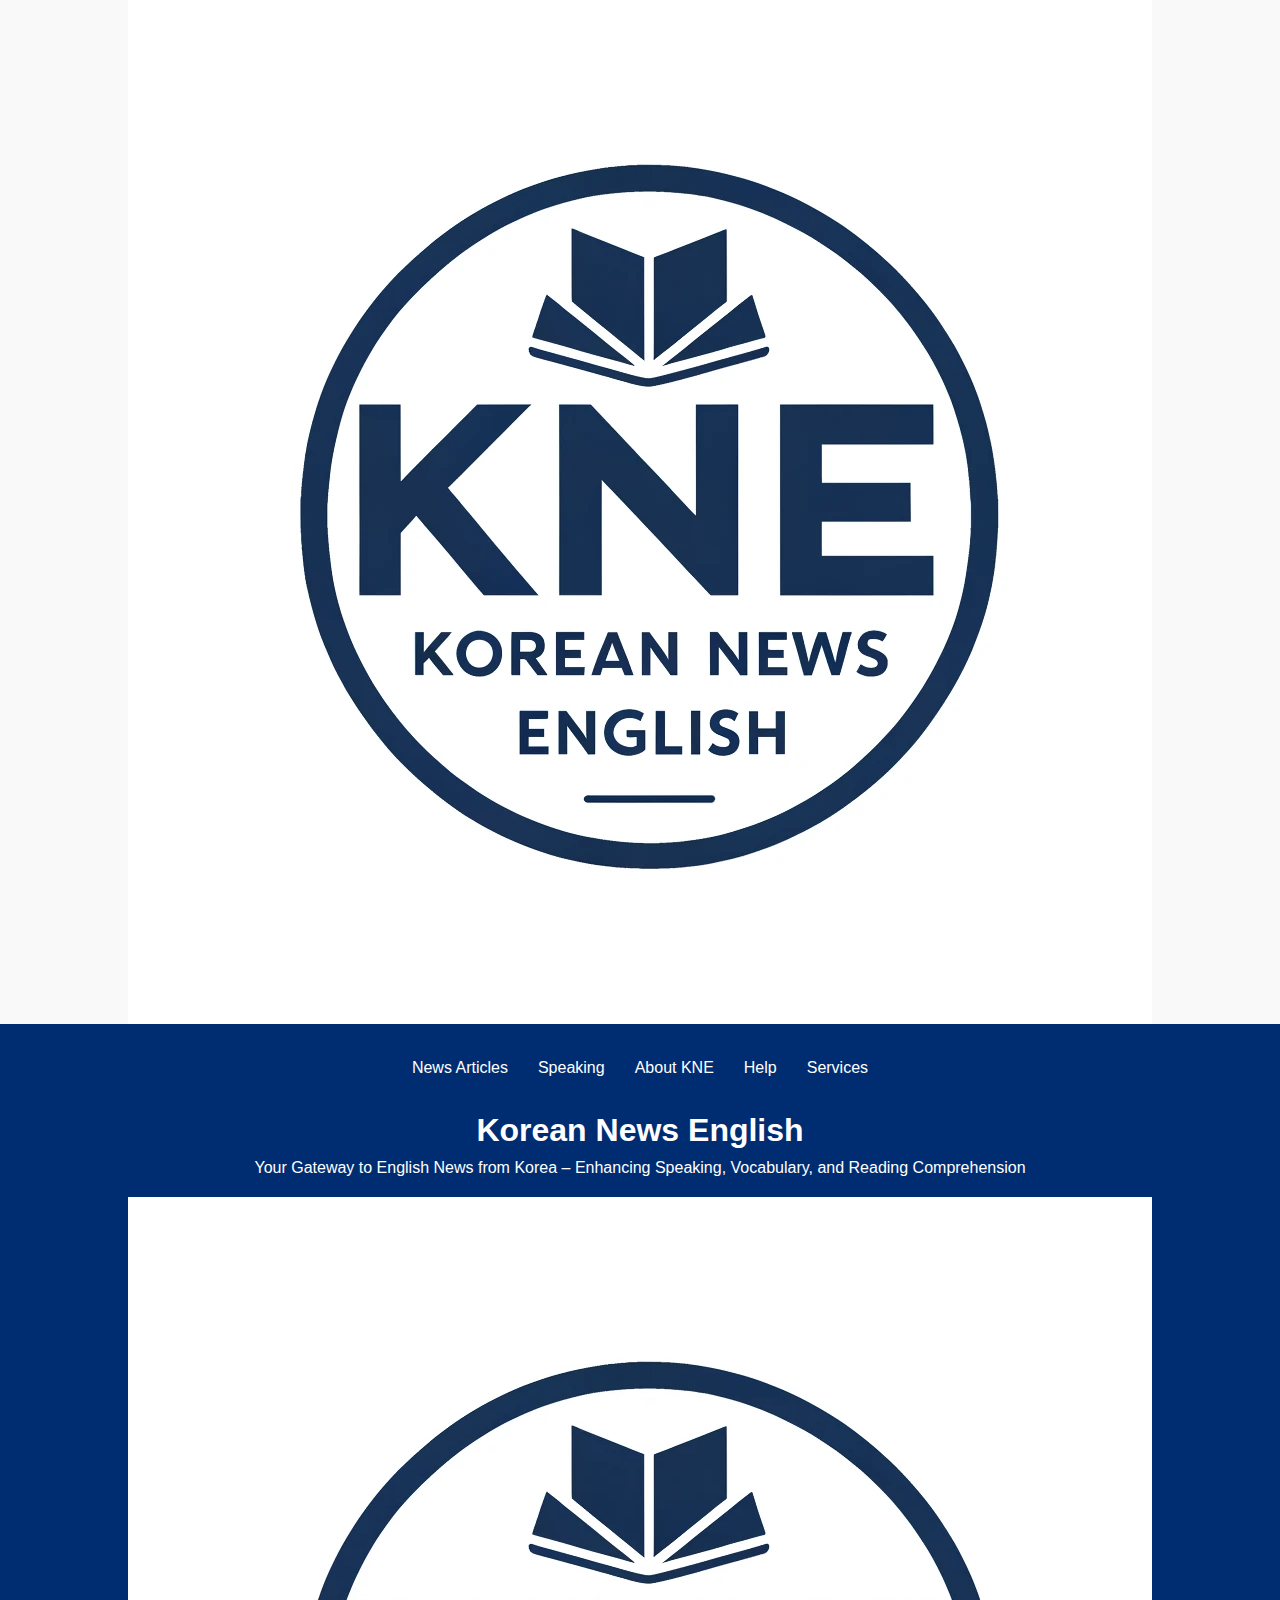
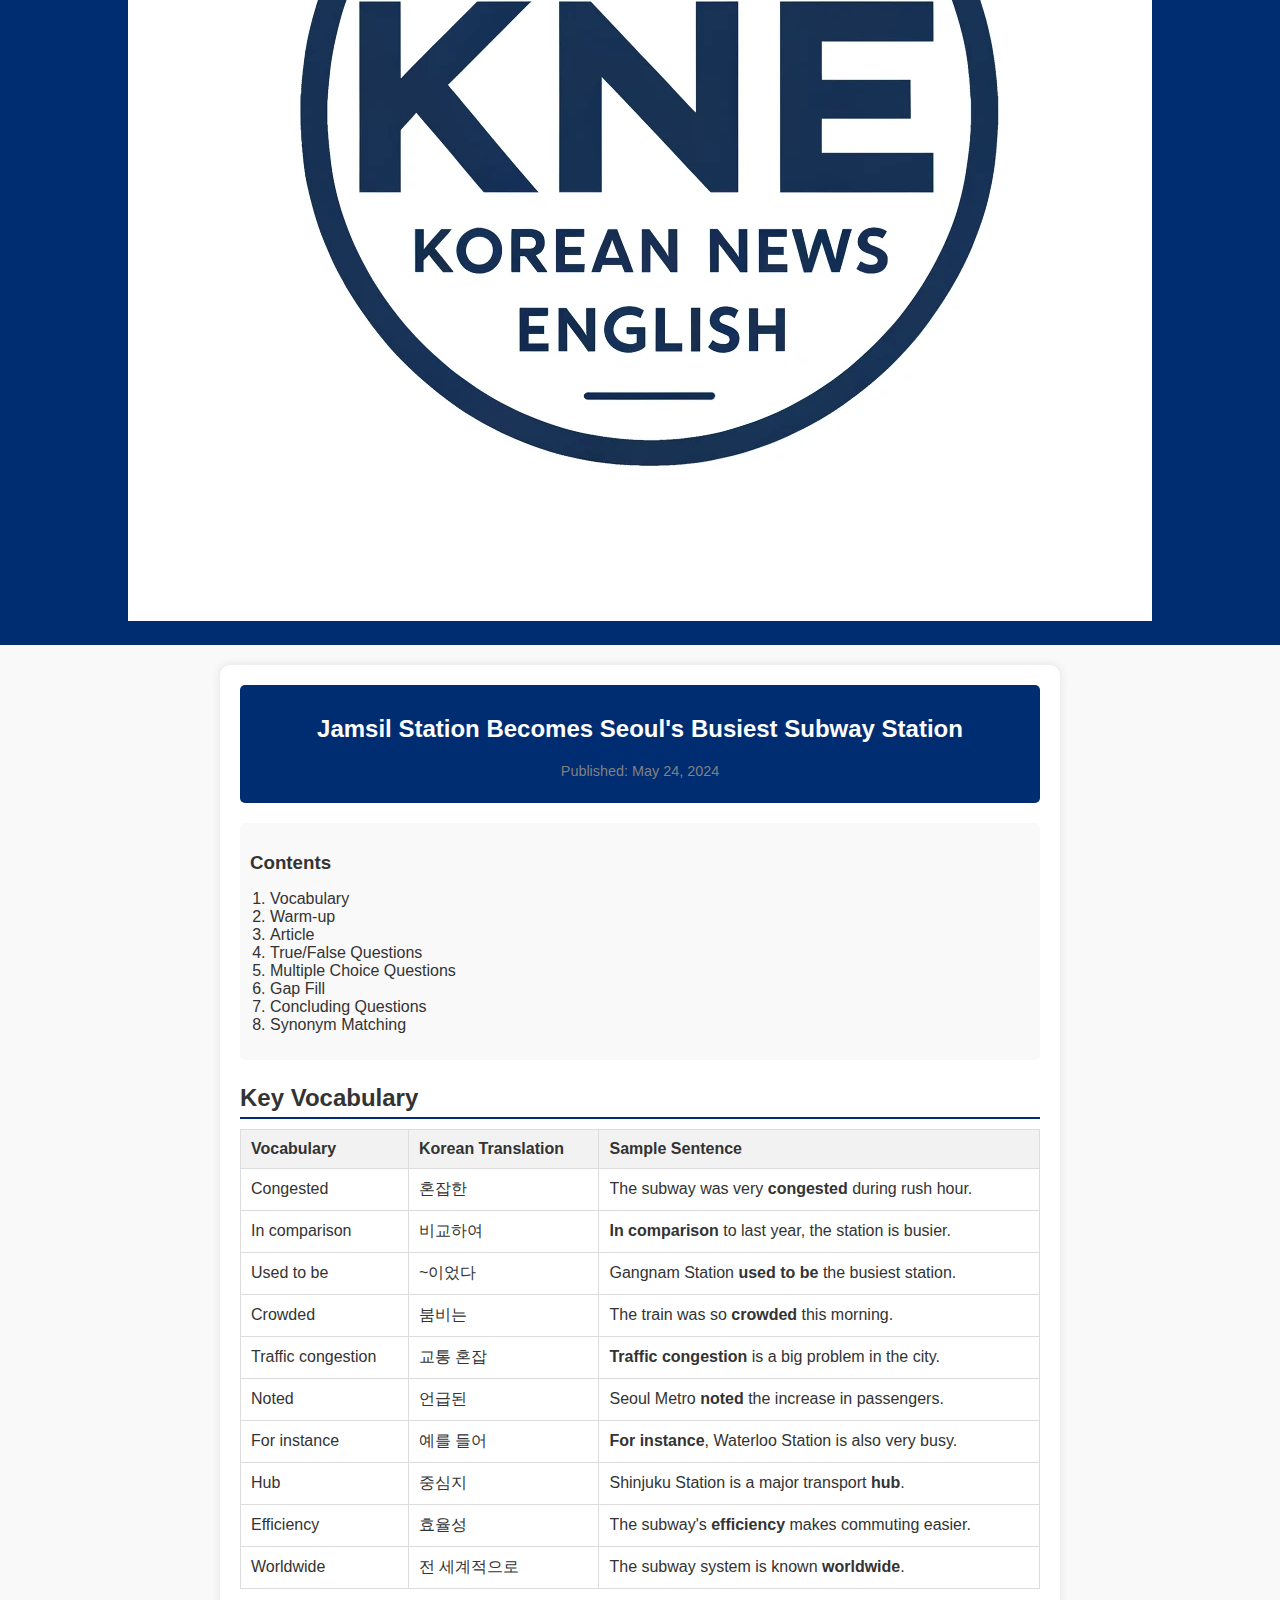
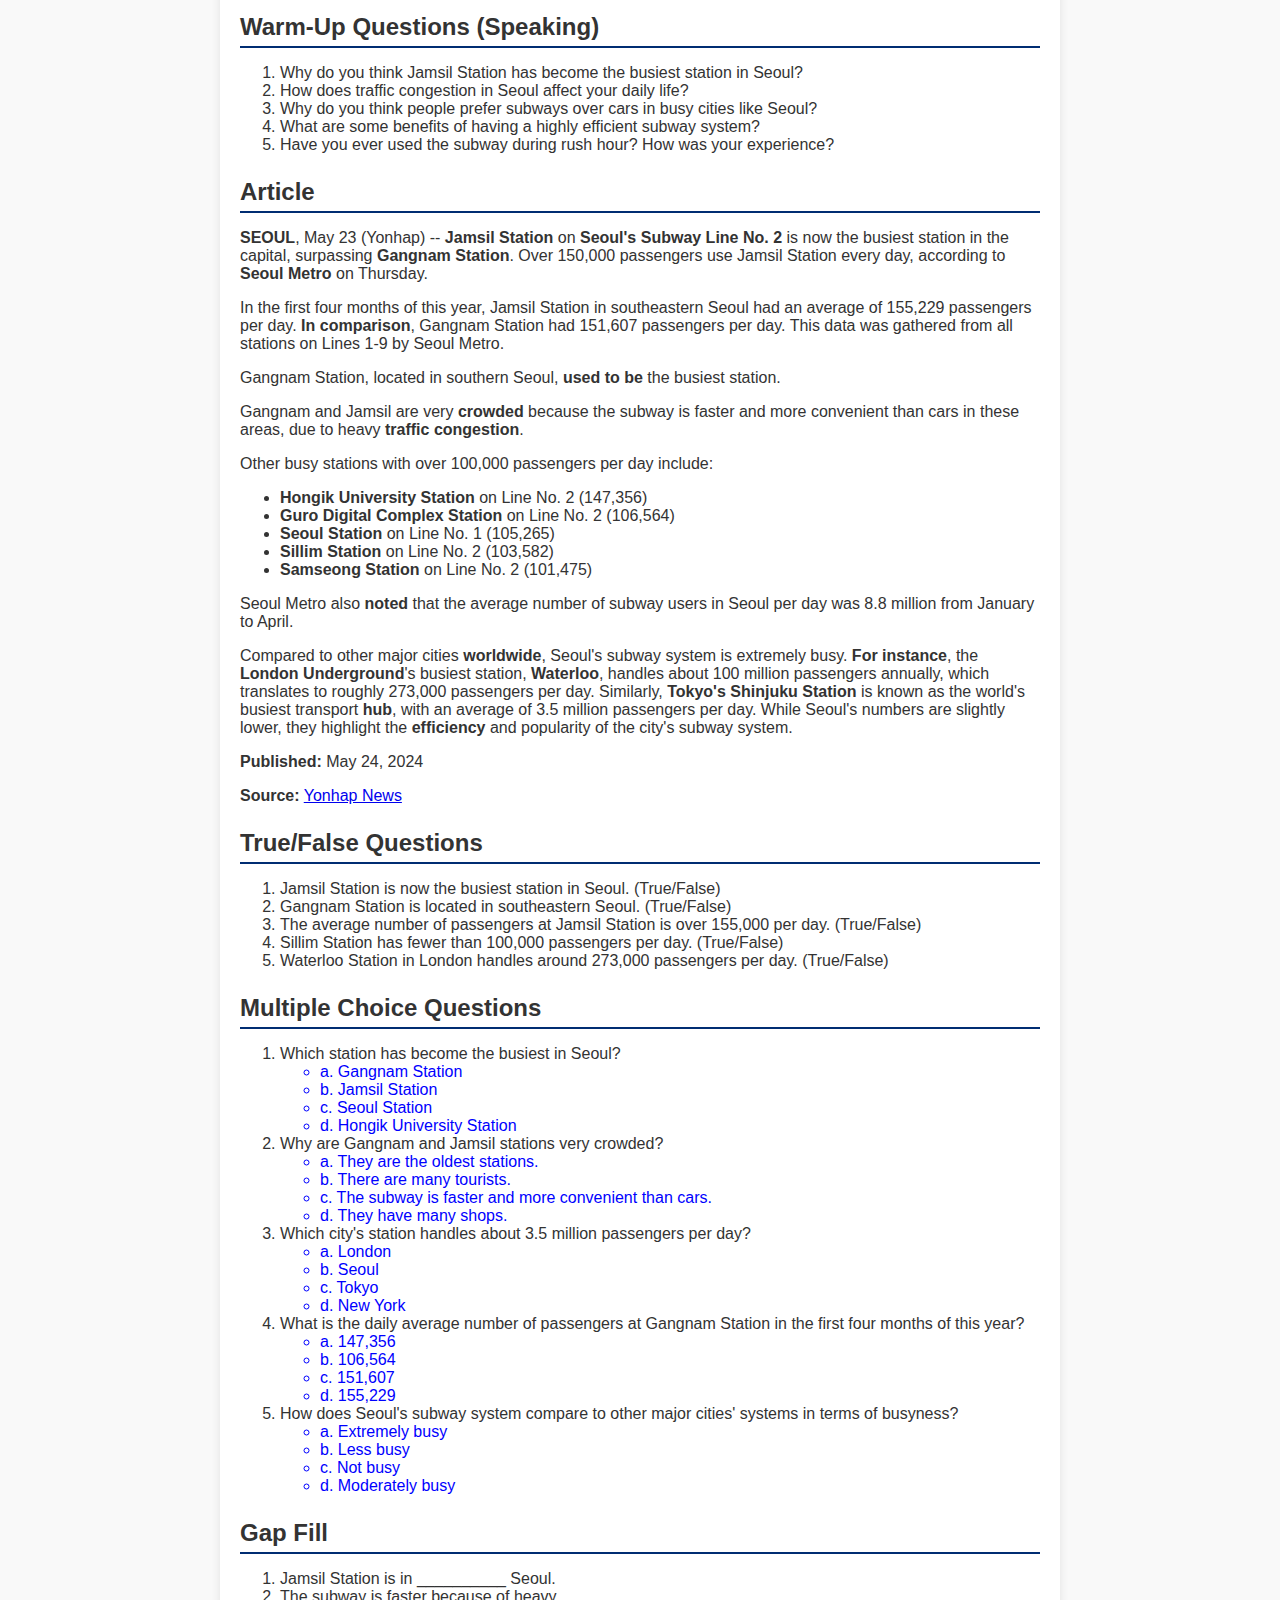
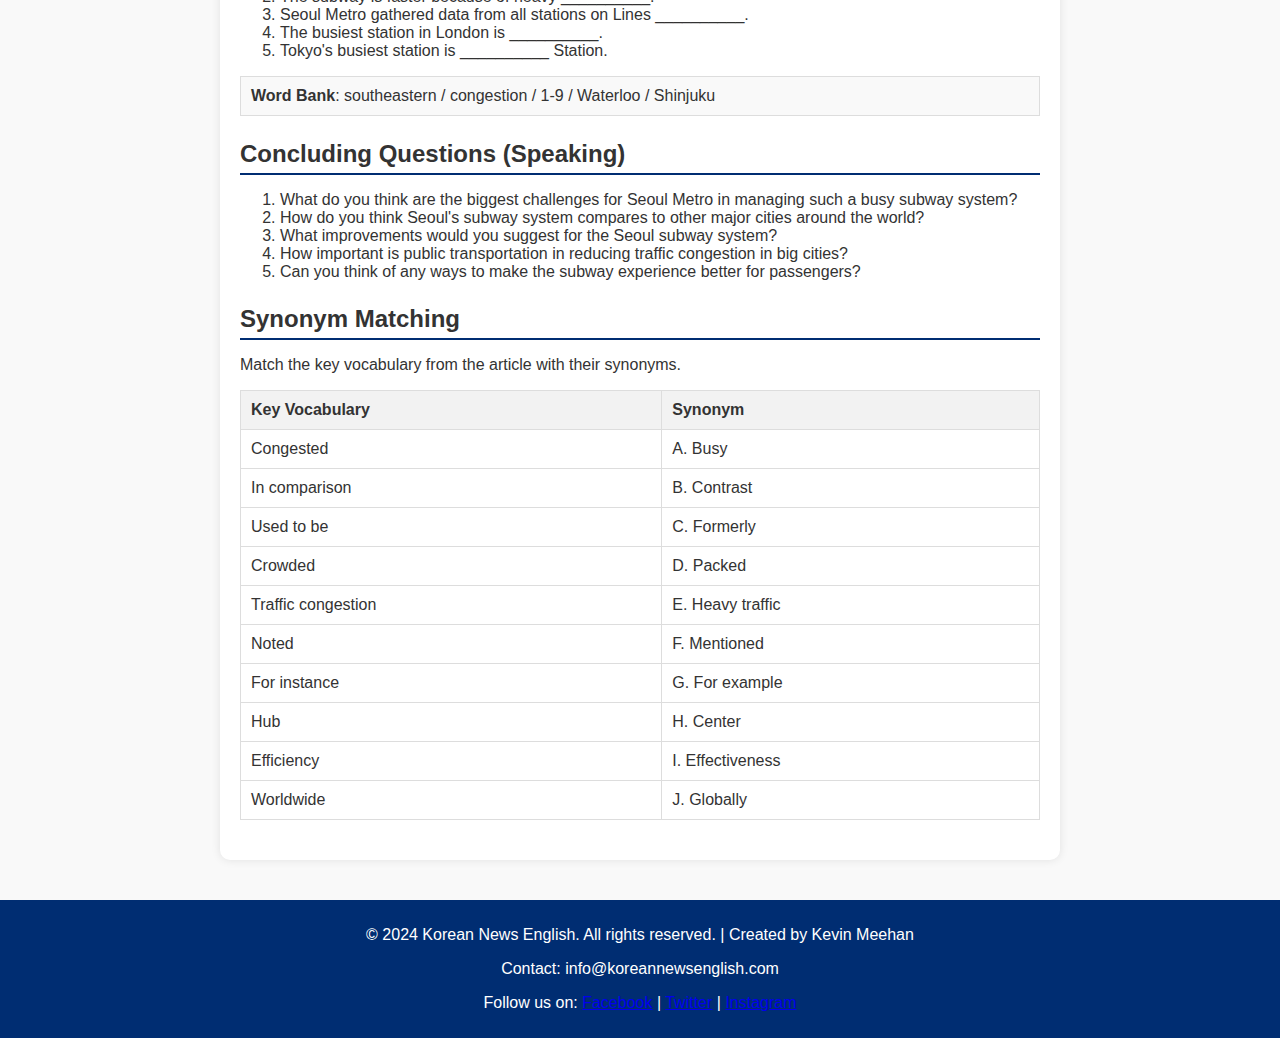
==== commit 7a4ac817: "Update index.html" ====
--- a/index.html
+++ b/index.html
@@ -5,114 +5,9 @@
     <meta name="viewport" content="width=device-width, initial-scale=1.0">
     <title>Korean News English</title>
     <link rel="stylesheet" href="styles.css">
-    <style>
-        .dropdown {
-            position: relative;
-            display: inline-block;
-        }
-
-        .dropdown-content {
-            display: none;
-            position: absolute;
-            background-color: #f9f9f9;
-            min-width: 160px;
-            box-shadow: 0px 8px 16px 0px rgba(0,0,0,0.2);
-            z-index: 1;
-        }
-
-        .dropdown-content a {
-            color: black;
-            padding: 12px 16px;
-            text-decoration: none;
-            display: block;
-        }
-
-        .dropdown-content a:hover {
-            background-color: #f1f1f1;
-        }
-
-        .dropdown:hover .dropdown-content {
-            display: block;
-        }
-
-        .dropdown:hover .dropbtn {
-            background-color: #3e8e41;
-        }
-
-        .interactive {
-            cursor: pointer;
-            color: blue;
-        }
-
-        .correct {
-            background-color: green;
-            color: white;
-        }
-
-        .incorrect {
-            background-color: red;
-            color: white;
-        }
-
-        .container {
-            margin: 0 auto;
-            max-width: 800px;
-            padding: 20px;
-        }
-        
-        .header-title {
-            background-color: #002D72;
-            color: white;
-            text-align: center;
-            padding: 20px;
-        }
-        
-        .header-title h1 {
-            margin: 0;
-        }
-        
-        .header-title p {
-            margin: 5px 0 0;
-        }
-        
-        .article-title {
-            background-color: #002D72;
-            color: white;
-            padding: 10px;
-            margin-bottom: 20px;
-        }
-        
-        .date {
-            font-size: 0.9em;
-            color: grey;
-        }
-        
-        .contents {
-            margin: 20px 0;
-            padding: 10px;
-            background-color: #f9f9f9;
-            border-radius: 5px;
-        }
-        
-        .contents h3 {
-            margin-bottom: 10px;
-        }
-        
-        .contents ol {
-            padding-left: 20px;
-        }
-
-        .vocabulary-section, .warm-up-section, .article-section, .true-false-section, .multiple-choice-section, .gap-fill-section, .concluding-questions-section, .synonym-matching-section {
-            margin-bottom: 20px;
-        }
-
-        .word-bank {
-            border: 1px solid #ddd;
-            padding: 10px;
-            background-color: #f9f9f9;
-            margin-top: 10px;
-        }
-    </style>
+
+<img src="KNElogo.webp" alt="KNE - Korean News English Logo" class="logo">
+
 </head>
 <body>
     <header class="header">
@@ -274,10 +169,10 @@
             <h3>True/False Questions</h3>
             <ol>
                 <li>Jamsil Station is now the busiest station in Seoul. (True/False)</li>
-                <li>Gangnam Station is located in southeastern Seoul. (True/False)</li>
-                <li>The average number of passengers at Jamsil Station is over 155,000 per day. (True/False)</li>
-                <li>Sillim Station has fewer than 100,000 passengers per day. (True/False)</li>
-                <li>Waterloo Station in London handles around 273,000 passengers per day. (True/False)</li>
+            <li>Gangnam Station is located in southeastern Seoul. (True/False)</li>
+            <li>The average number of passengers at Jamsil Station is over 155,000 per day. (True/False)</li>
+            <li>Sillim Station has fewer than 100,000 passengers per day. (True/False)</li>
+            <li>Waterloo Station in London handles around 273,000 passengers per day. (True/False)</li>
             </ol>
         </section>
 
--- a/styles.css
+++ b/styles.css
@@ -13,9 +13,10 @@
     width: 100%;
     max-width: 800px;
     padding: 20px;
-    margin: 0 auto;
+    margin: 20px auto;
     background-color: #fff;
     box-shadow: 0 0 10px rgba(0, 0, 0, 0.1);
+    border-radius: 10px;
 }
 
 .header {
@@ -23,7 +24,7 @@
     background-color: #002D72;
     color: white;
     text-align: center;
-    padding: 20px;
+    padding: 20px 0;
 }
 
 .header-title {
@@ -35,11 +36,7 @@
 }
 
 .header-title h1 {
-    margin-bottom: 5px;
-}
-
-.header-title p {
-    margin-top: 0;
+    margin-bottom: 10px;
 }
 
 .navbar ul {
@@ -95,6 +92,8 @@
     color: white;
     padding: 10px;
     margin-bottom: 20px;
+    border-radius: 5px;
+    text-align: center;
 }
 
 .date {
@@ -117,8 +116,34 @@
     padding-left: 20px;
 }
 
-.vocabulary-section, .warm-up-section, .article-section, .true-false-section, .multiple-choice-section, .gap-fill-section, .concluding-questions-section, .synonym-matching-section {
+section {
     margin-bottom: 20px;
+}
+
+section h3 {
+    font-size: 1.5em;
+    margin-bottom: 10px;
+    border-bottom: 2px solid #002D72;
+    padding-bottom: 5px;
+}
+
+table {
+    width: 100%;
+    border-collapse: collapse;
+    margin-bottom: 20px;
+}
+
+table, th, td {
+    border: 1px solid #ddd;
+}
+
+th, td {
+    padding: 10px;
+    text-align: left;
+}
+
+th {
+    background-color: #f2f2f2;
 }
 
 .word-bank {
@@ -149,36 +174,25 @@
     background-color: #002D72;
     color: white;
     width: 100%;
+    margin-top: 20px;
+    border-radius: 0 0 10px 10px;
 }
 
 /* Media Query for Mobile Devices */
 @media (max-width: 768px) {
-    header.header {
-        flex-direction: column;
+    .header-title h1 {
+        font-size: 1.5em;
     }
 
-    header.header .logo {
-        width: 100px;
-        margin: 0 auto 10px;
+    .header-title p {
+        font-size: 1em;
     }
 
-    header.header .header-text {
-        align-items: center;
-    }
-
-    header.header h1 {
-        font-size: 2em;
-    }
-
-    header.header h2 {
-        font-size: 1.2em;
+    .navbar ul {
+        flex-direction: column;
     }
 
     .container {
         padding: 10px;
     }
-
-    .navbar ul {
-        flex-direction: column;
-    }
 }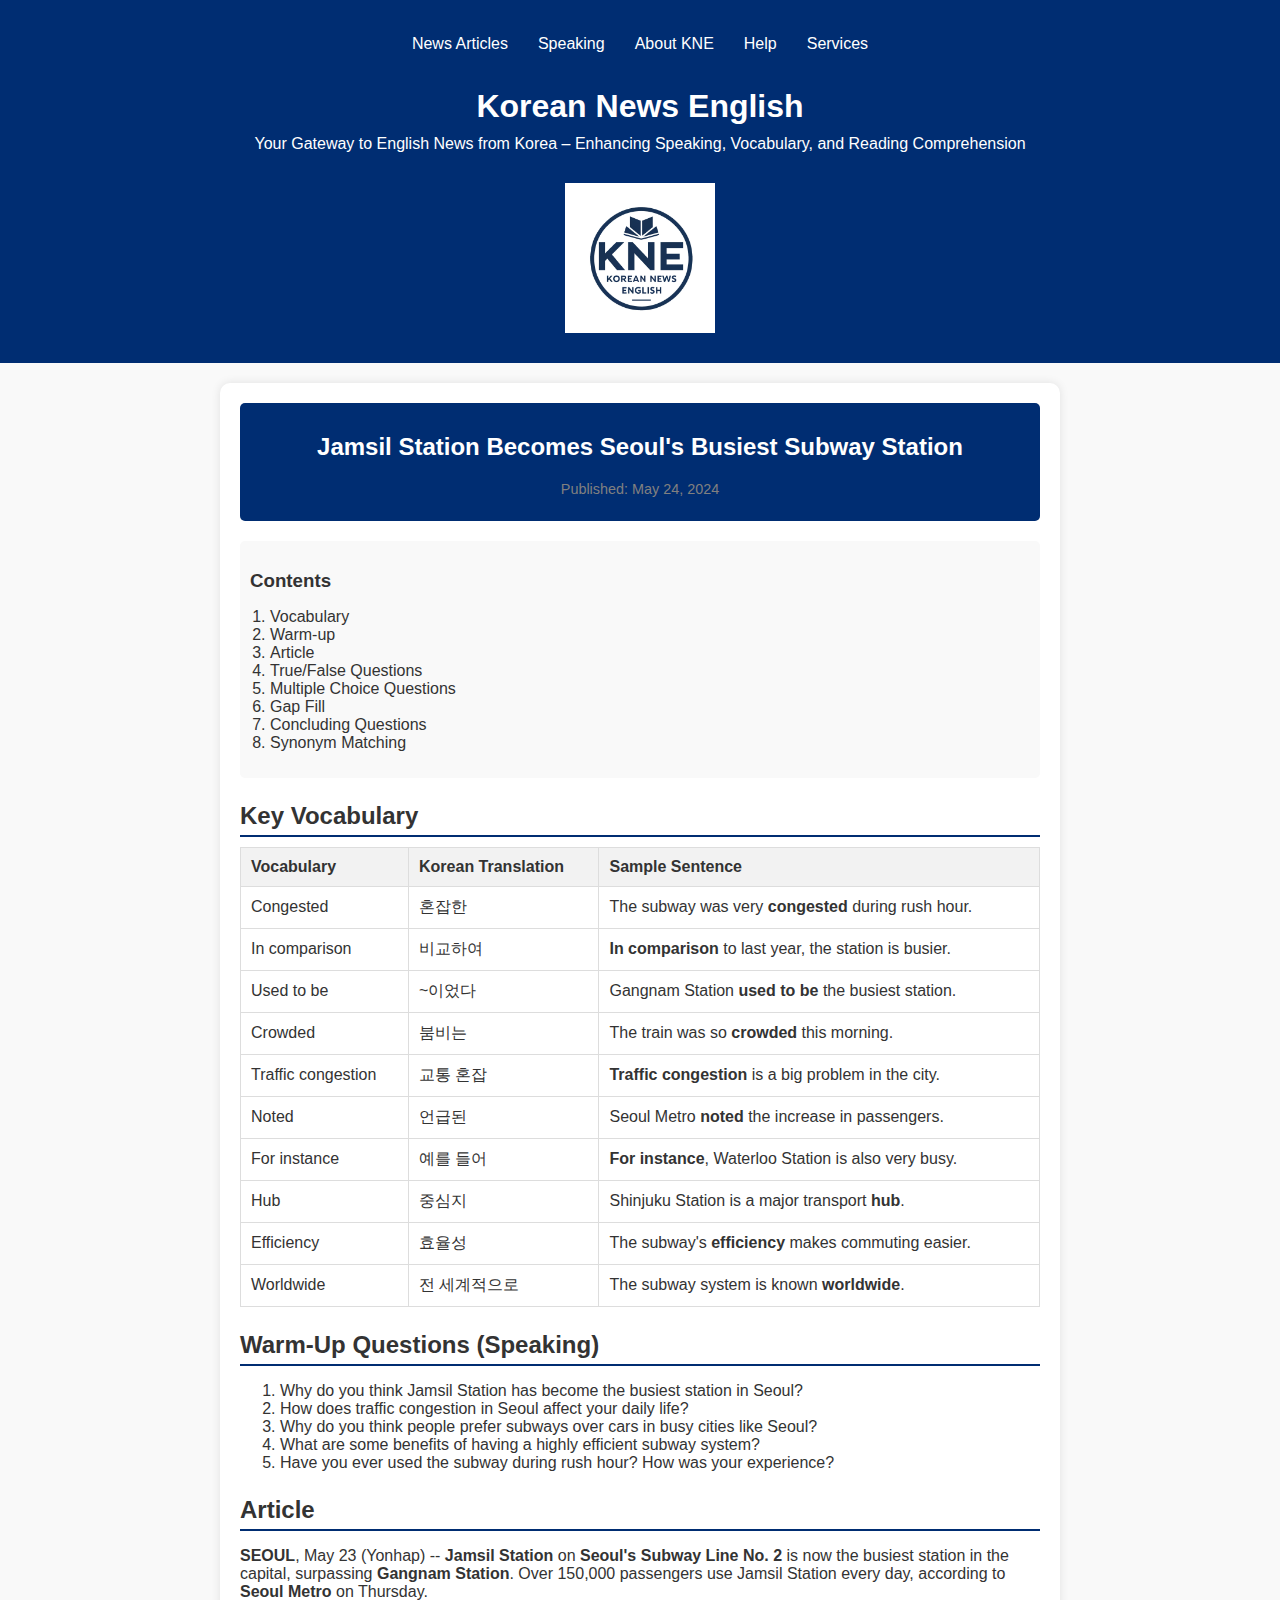
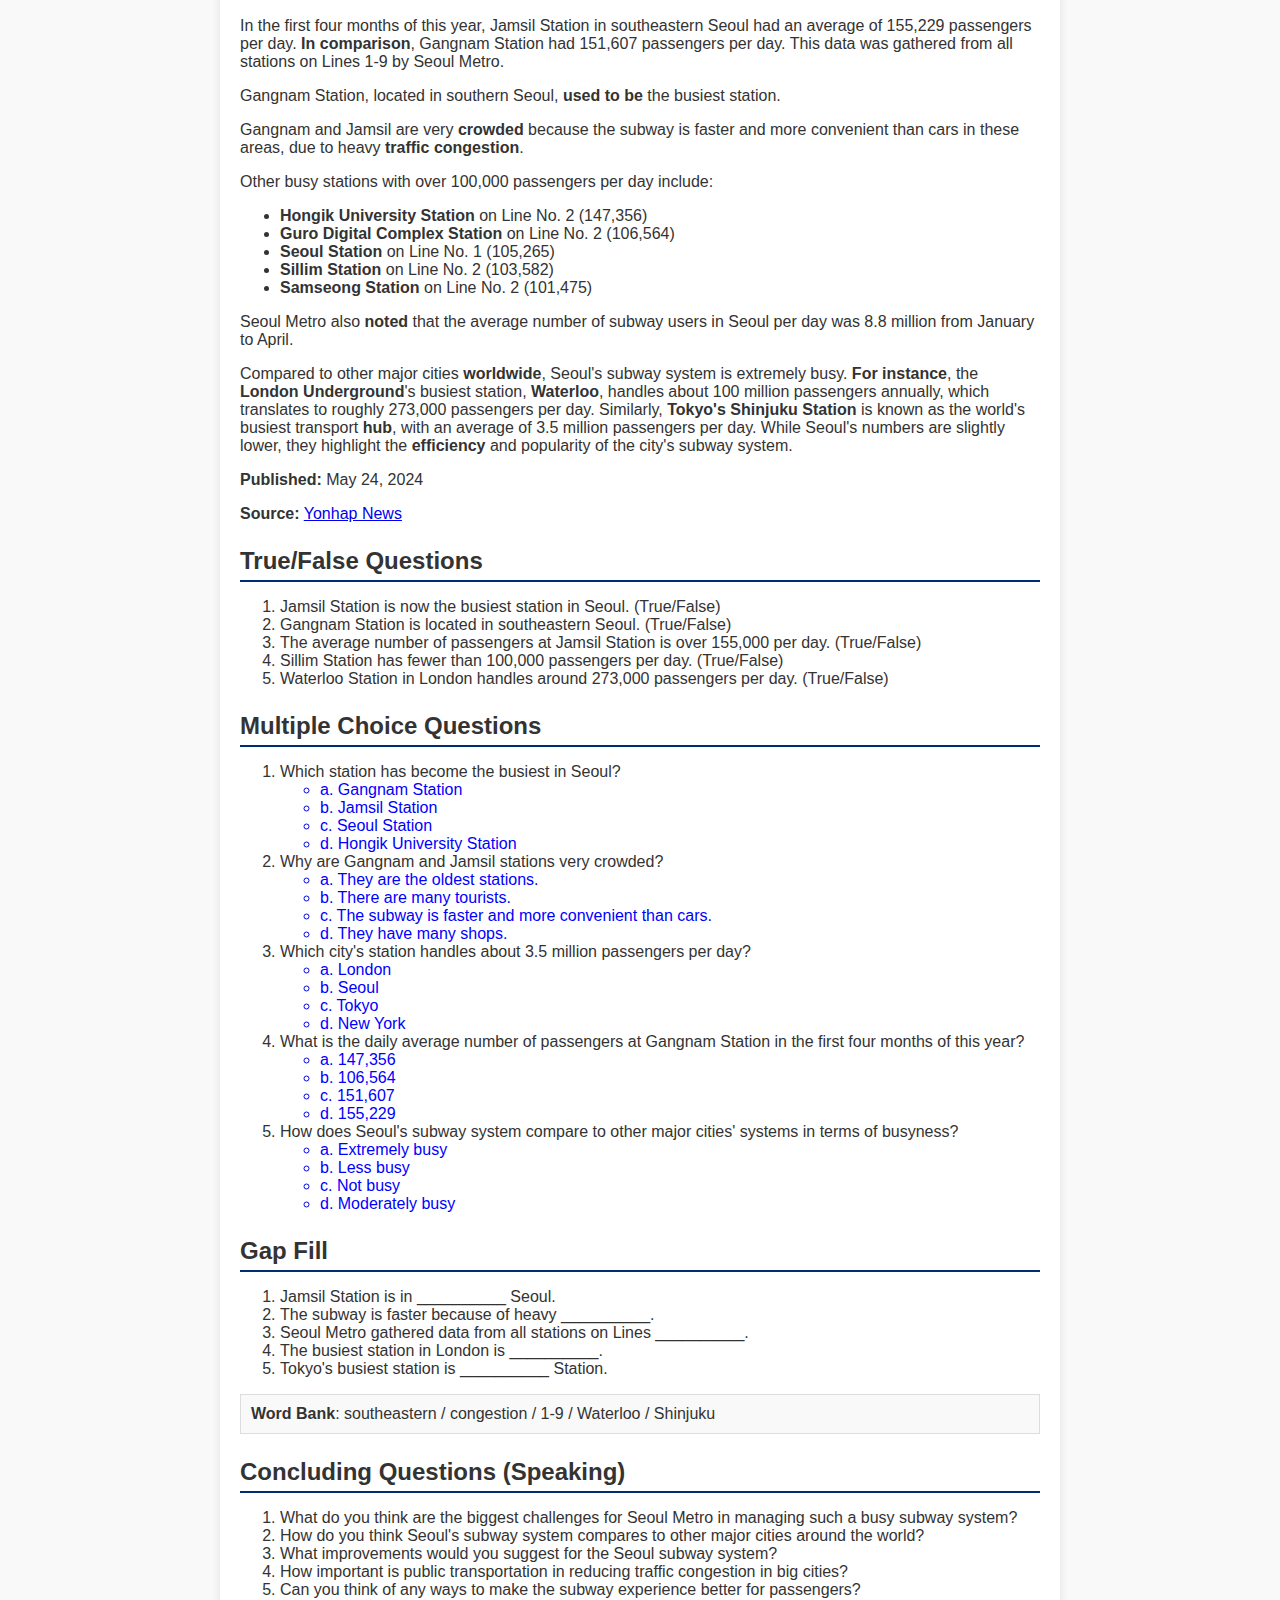
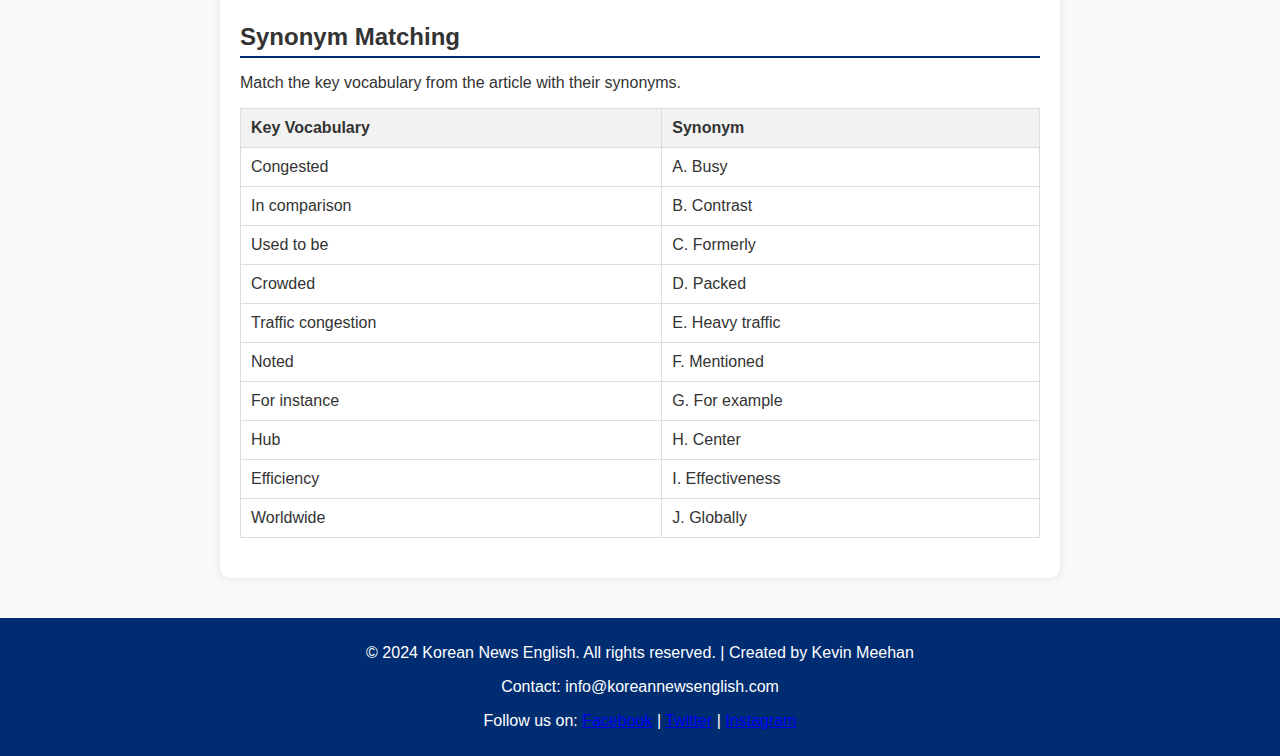
==== commit 9c6b0b92: "Update index.html" ====
--- a/index.html
+++ b/index.html
@@ -5,9 +5,6 @@
     <meta name="viewport" content="width=device-width, initial-scale=1.0">
     <title>Korean News English</title>
     <link rel="stylesheet" href="styles.css">
-
-<img src="KNElogo.webp" alt="KNE - Korean News English Logo" class="logo">
-
 </head>
 <body>
     <header class="header">
--- a/styles.css
+++ b/styles.css
@@ -195,4 +195,10 @@
     .container {
         padding: 10px;
     }
+}
+.logo {
+    max-width: 150px; /* Adjust the width as needed */
+    height: auto; /* Maintain aspect ratio */
+    display: block;
+    margin: 10px auto; /* Center the logo */
 }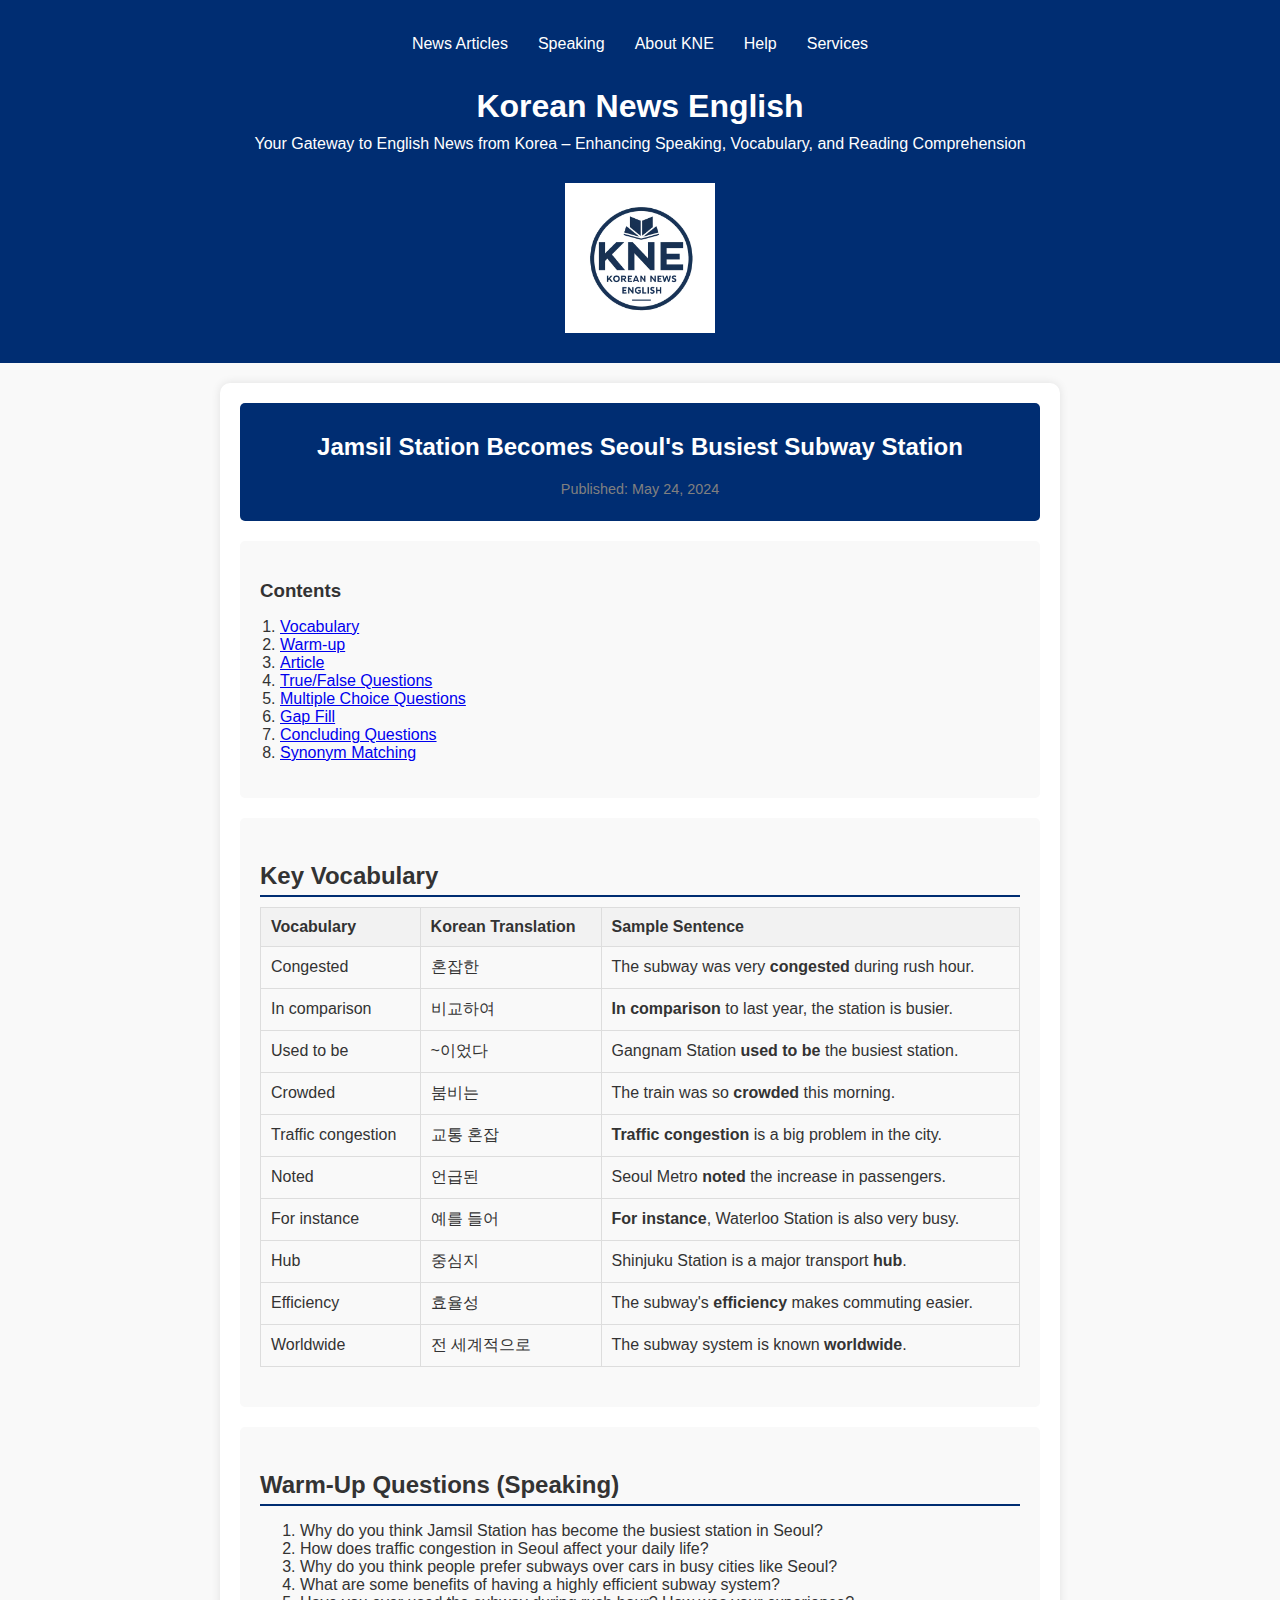
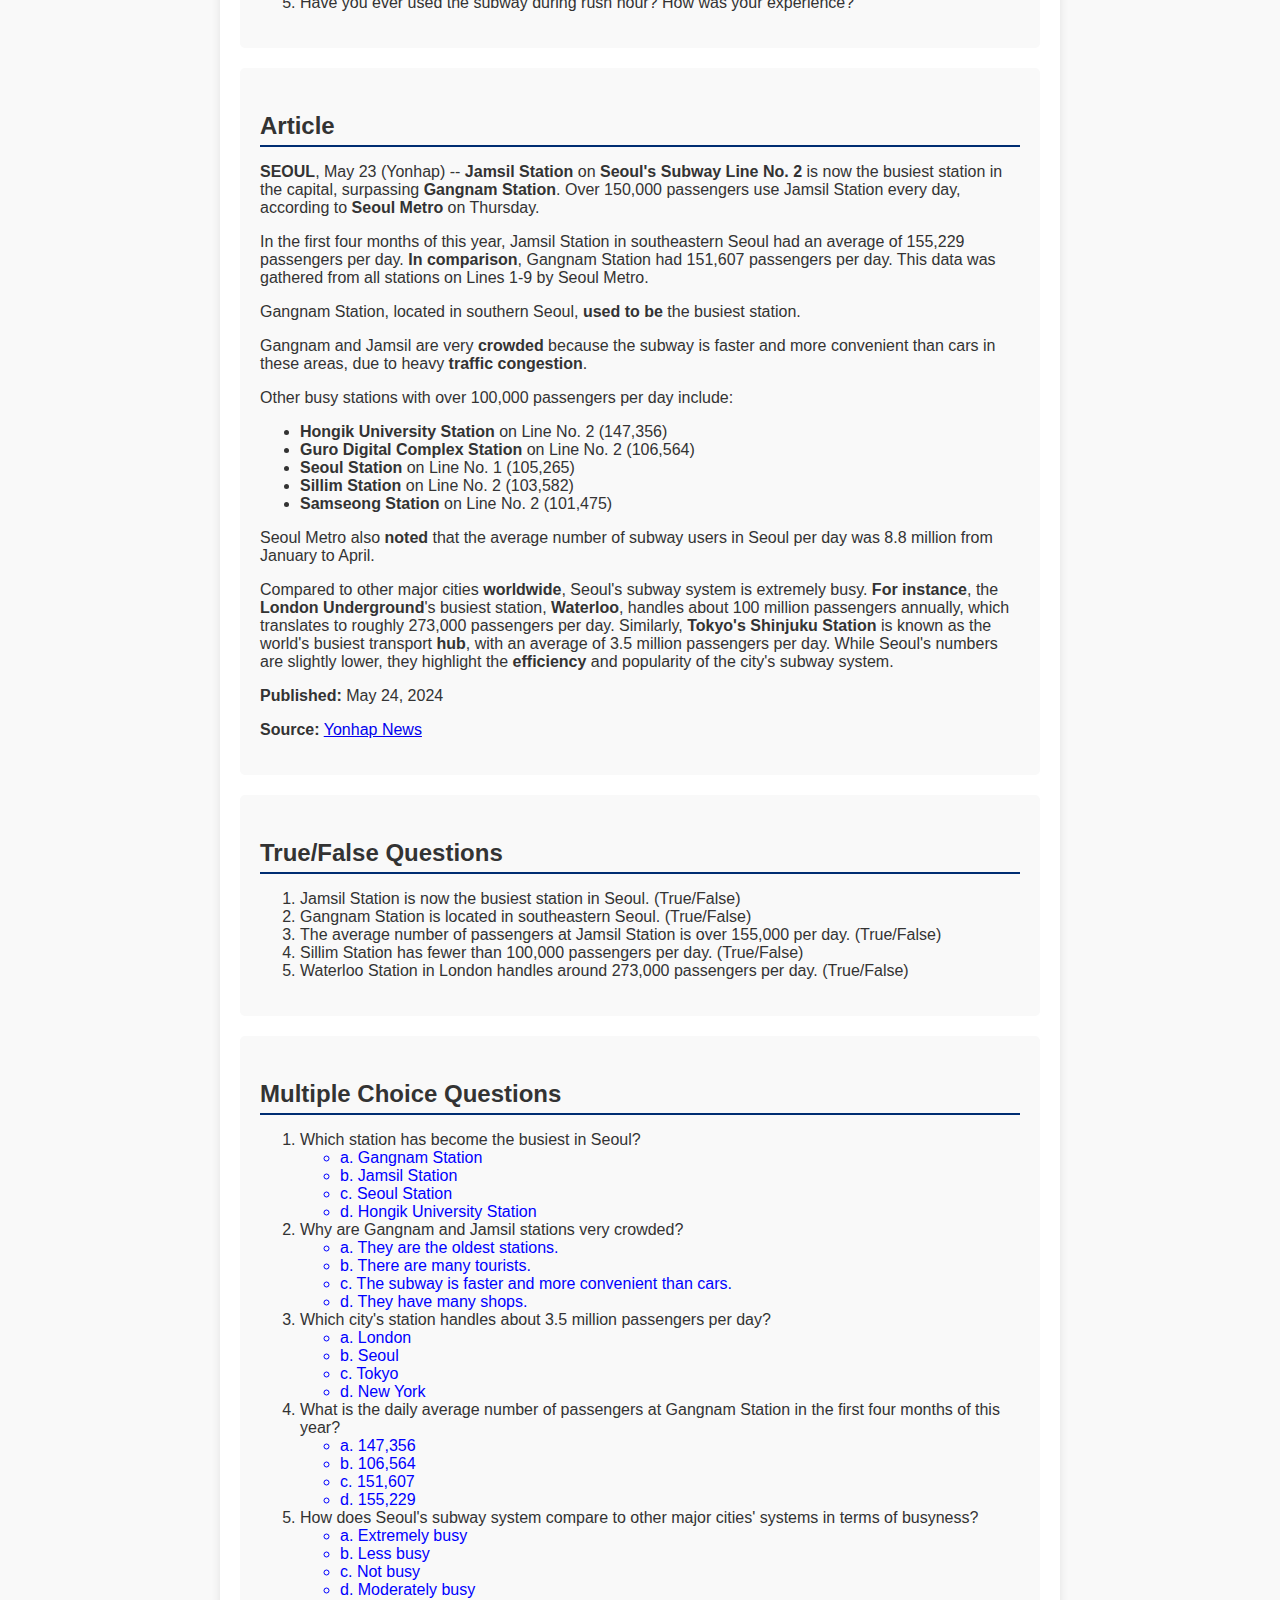
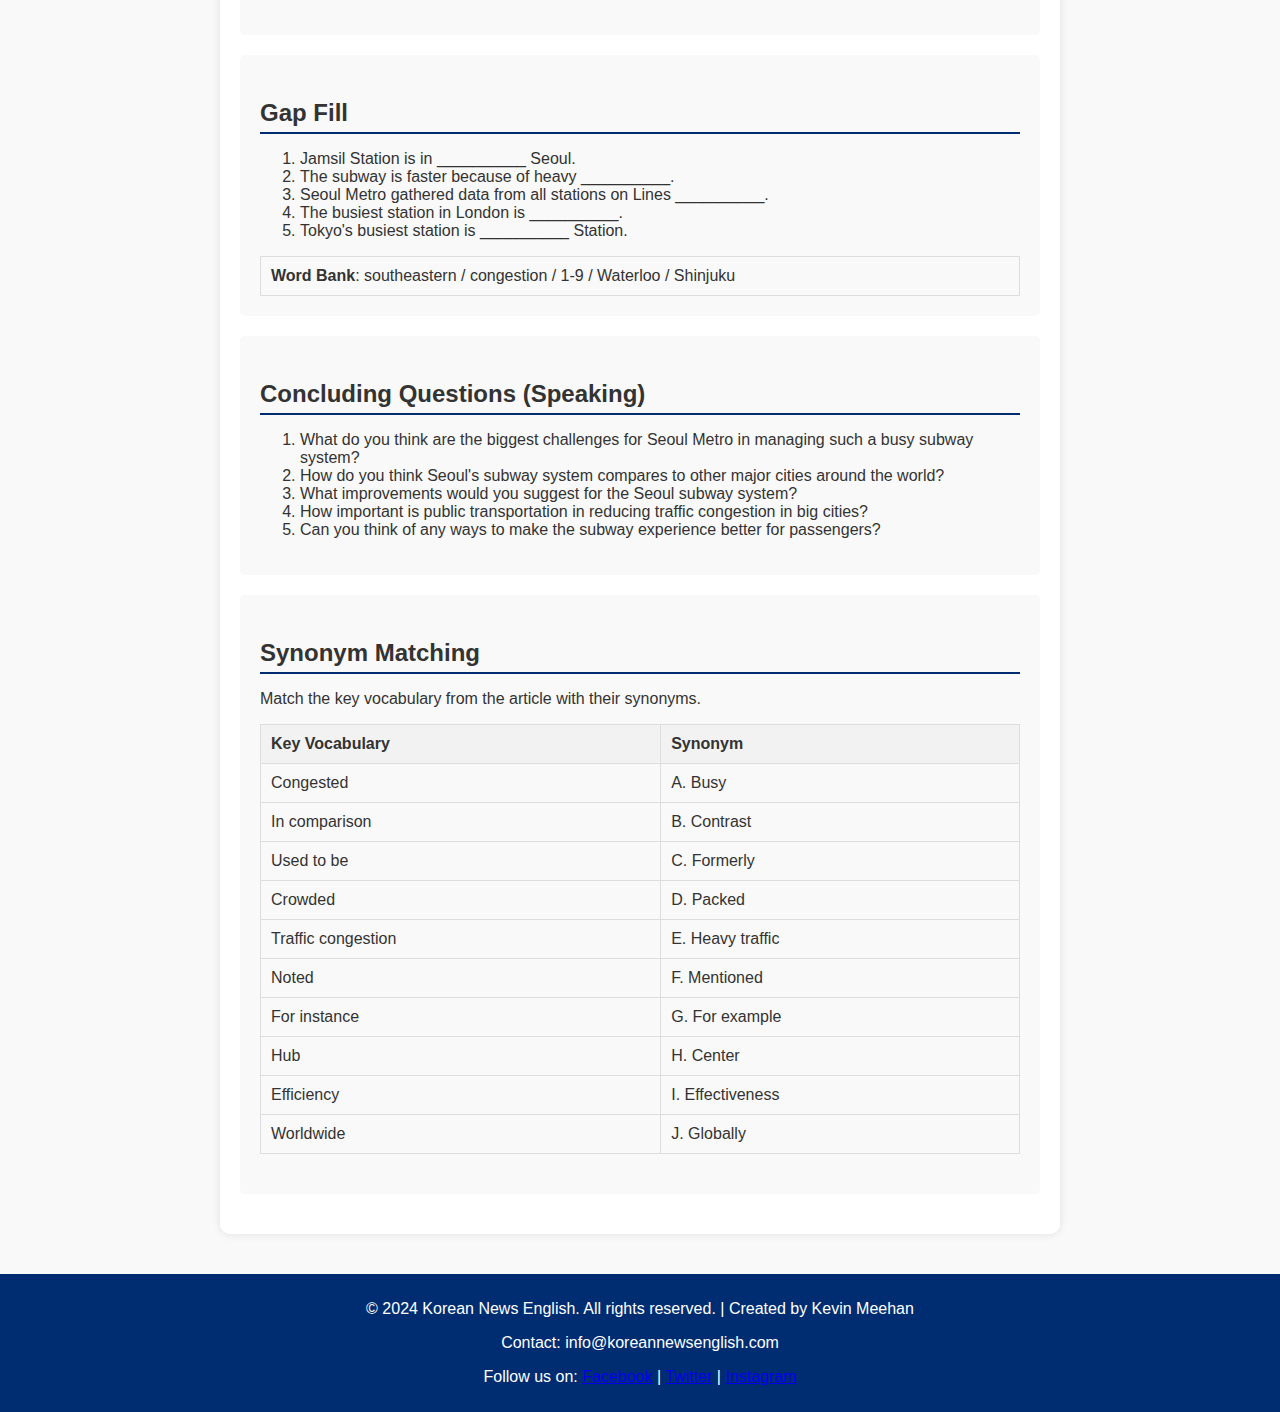
==== commit 7b71b3c9: "Update index.html" ====
--- a/index.html
+++ b/index.html
@@ -59,14 +59,14 @@
         <div class="contents">
             <h3>Contents</h3>
             <ol>
-                <li>Vocabulary</li>
-                <li>Warm-up</li>
-                <li>Article</li>
-                <li>True/False Questions</li>
-                <li>Multiple Choice Questions</li>
-                <li>Gap Fill</li>
-                <li>Concluding Questions</li>
-                <li>Synonym Matching</li>
+                <li><a href="#vocabulary">Vocabulary</a></li>
+                <li><a href="#warm-up">Warm-up</a></li>
+                <li><a href="#article">Article</a></li>
+                <li><a href="#true-false">True/False Questions</a></li>
+                <li><a href="#multiple-choice">Multiple Choice Questions</a></li>
+                <li><a href="#gap-fill">Gap Fill</a></li>
+                <li><a href="#concluding-questions">Concluding Questions</a></li>
+                <li><a href="#synonym-matching">Synonym Matching</a></li>
             </ol>
         </div>
 
@@ -166,10 +166,10 @@
             <h3>True/False Questions</h3>
             <ol>
                 <li>Jamsil Station is now the busiest station in Seoul. (True/False)</li>
-            <li>Gangnam Station is located in southeastern Seoul. (True/False)</li>
-            <li>The average number of passengers at Jamsil Station is over 155,000 per day. (True/False)</li>
-            <li>Sillim Station has fewer than 100,000 passengers per day. (True/False)</li>
-            <li>Waterloo Station in London handles around 273,000 passengers per day. (True/False)</li>
+                <li>Gangnam Station is located in southeastern Seoul. (True/False)</li>
+                <li>The average number of passengers at Jamsil Station is over 155,000 per day. (True/False)</li>
+                <li>Sillim Station has fewer than 100,000 passengers per day. (True/False)</li>
+                <li>Waterloo Station in London handles around 273,000 passengers per day. (True/False)</li>
             </ol>
         </section>
 
--- a/styles.css
+++ b/styles.css
@@ -37,6 +37,13 @@
 
 .header-title h1 {
     margin-bottom: 10px;
+}
+
+.logo {
+    max-width: 150px;
+    height: auto;
+    display: block;
+    margin: 10px auto;
 }
 
 .navbar ul {
@@ -103,7 +110,7 @@
 
 .contents {
     margin: 20px 0;
-    padding: 10px;
+    padding: 20px;
     background-color: #f9f9f9;
     border-radius: 5px;
 }
@@ -118,6 +125,9 @@
 
 section {
     margin-bottom: 20px;
+    padding: 20px;
+    background-color: #f9f9f9;
+    border-radius: 5px;
 }
 
 section h3 {
@@ -195,10 +205,4 @@
     .container {
         padding: 10px;
     }
-}
-.logo {
-    max-width: 150px; /* Adjust the width as needed */
-    height: auto; /* Maintain aspect ratio */
-    display: block;
-    margin: 10px auto; /* Center the logo */
 }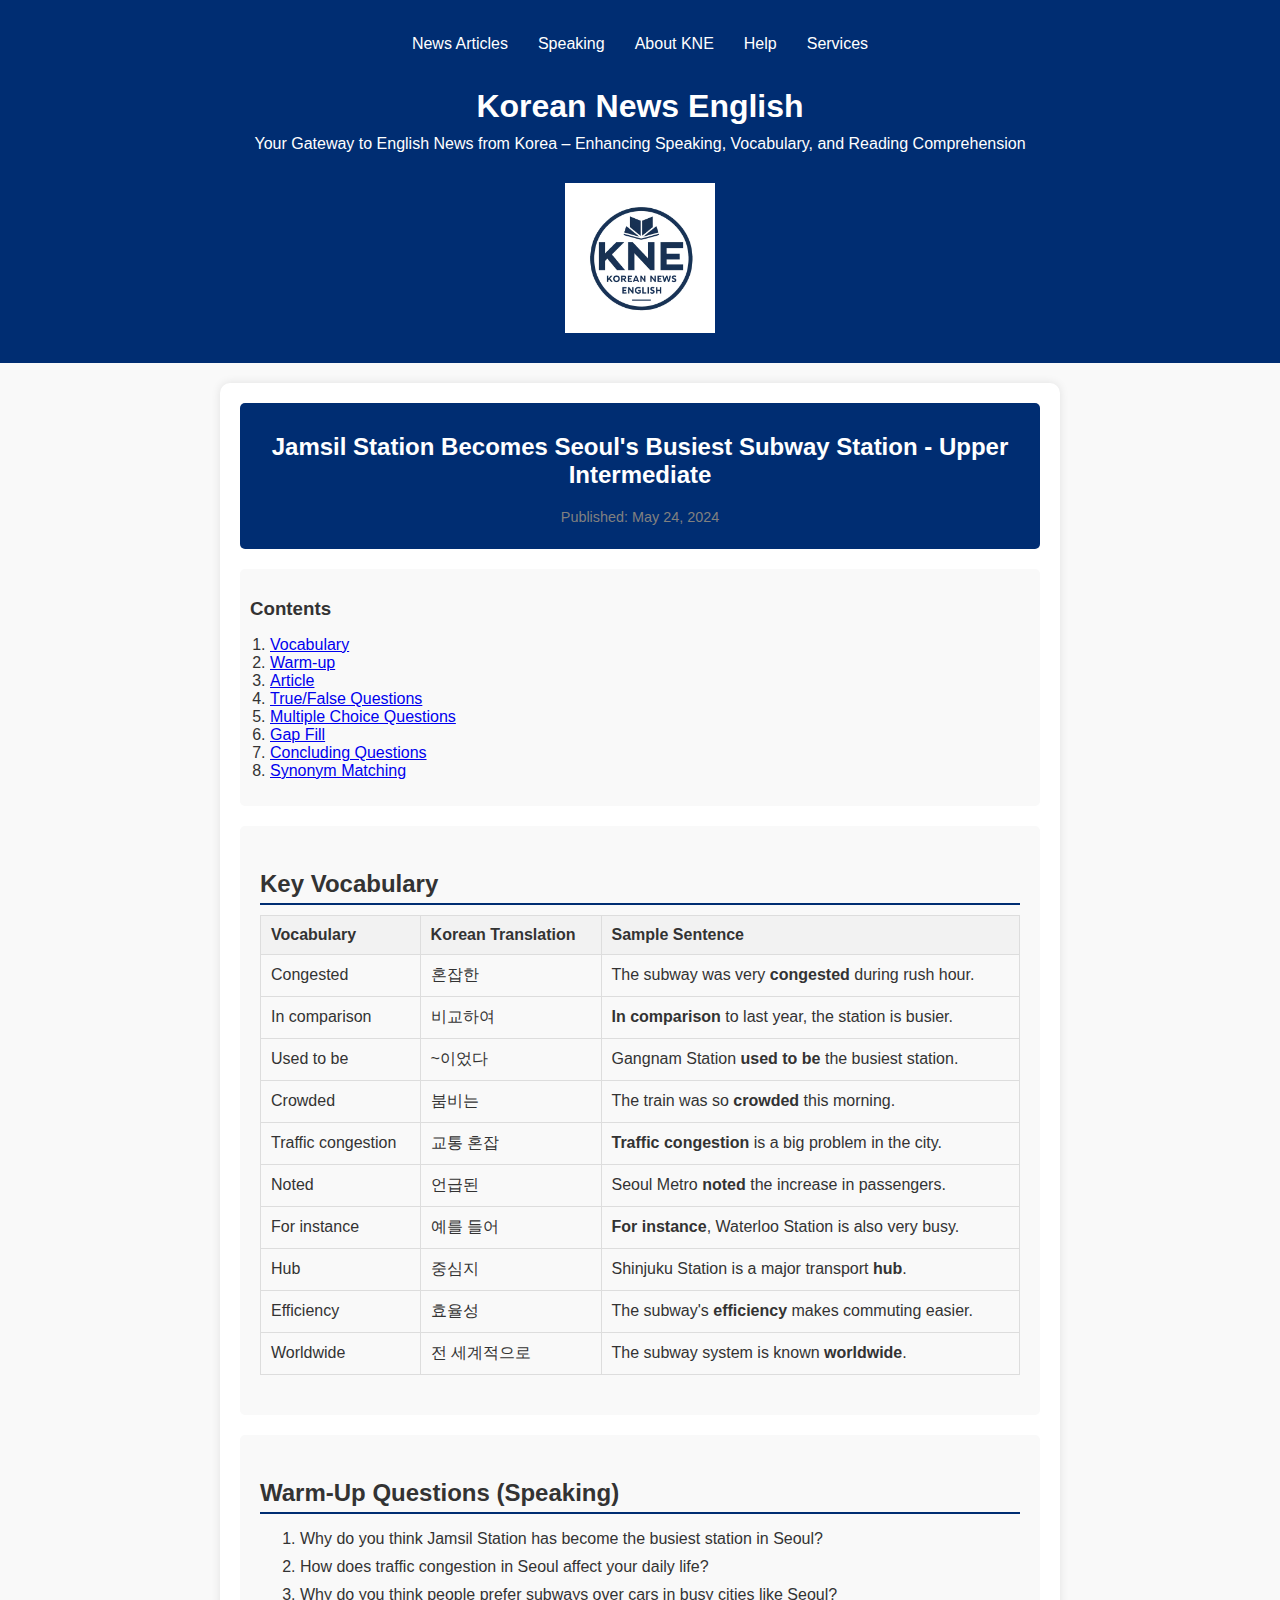
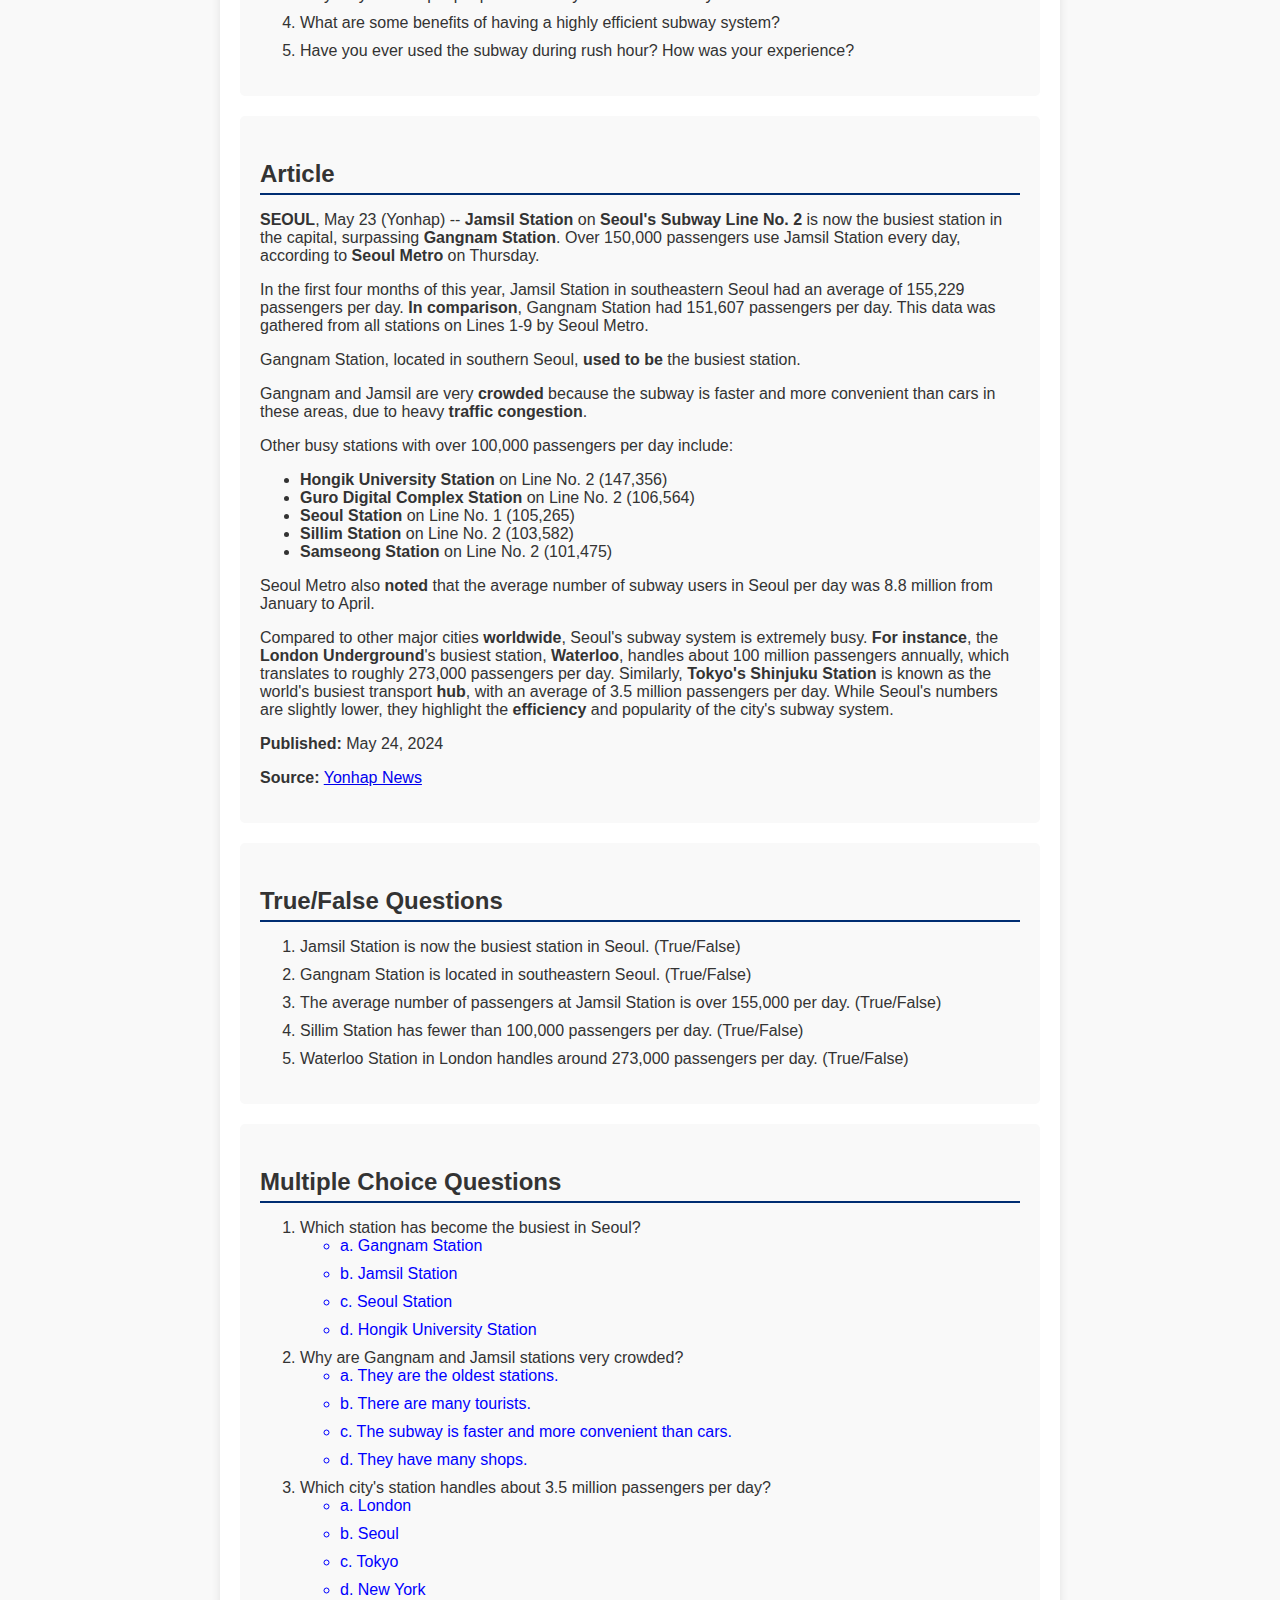
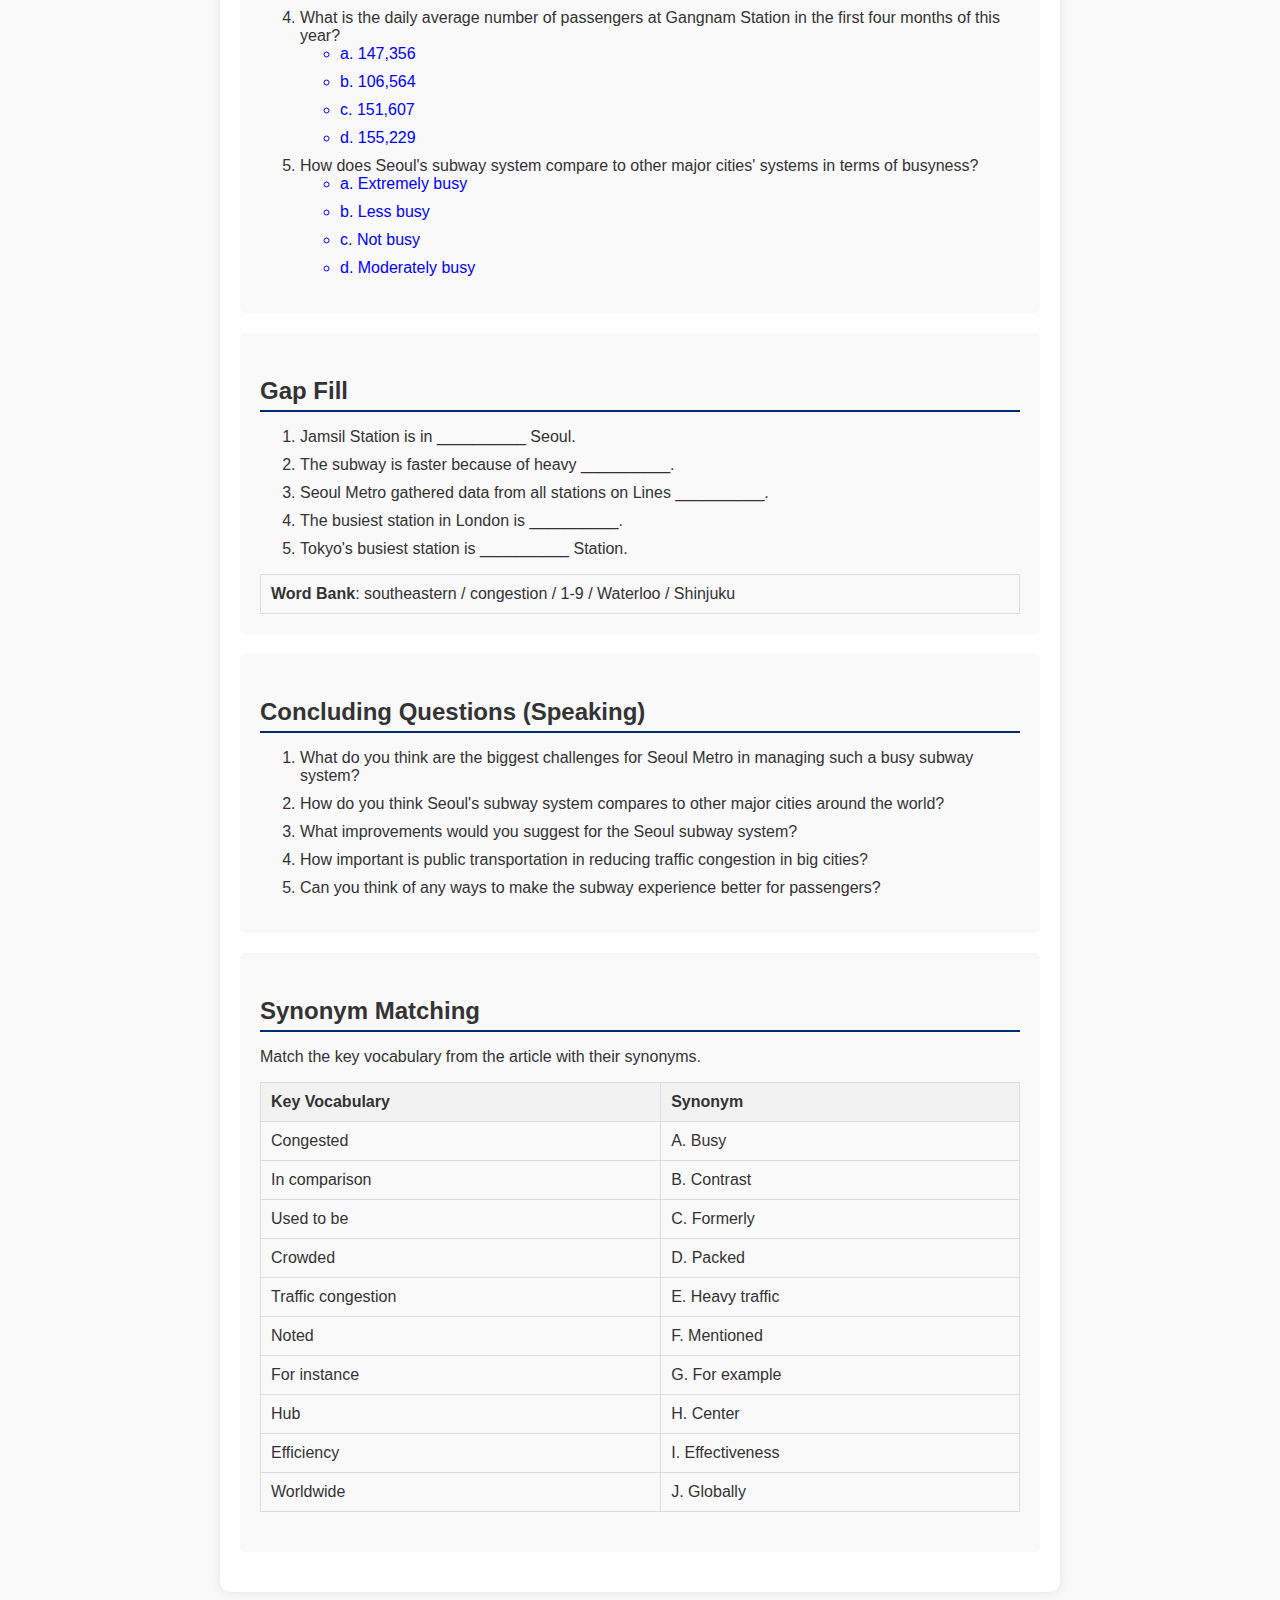
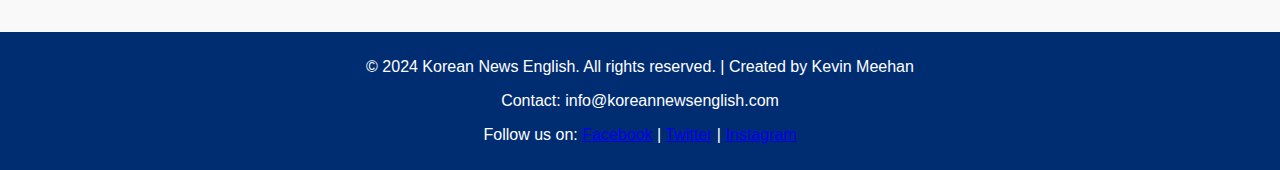
==== commit 8a35d558: "Update index.html" ====
--- a/index.html
+++ b/index.html
@@ -52,7 +52,7 @@
 
     <div class="container">
         <div class="article-title">
-            <h2>Jamsil Station Becomes Seoul's Busiest Subway Station</h2>
+            <h2>Jamsil Station Becomes Seoul's Busiest Subway Station - Upper Intermediate</h2>
             <p class="date">Published: May 24, 2024</p>
         </div>
         
@@ -318,4 +318,4 @@
         });
     </script>
 </body>
-</html>+</html>
--- a/styles.css
+++ b/styles.css
@@ -110,7 +110,7 @@
 
 .contents {
     margin: 20px 0;
-    padding: 20px;
+    padding: 10px;
     background-color: #f9f9f9;
     border-radius: 5px;
 }
@@ -137,6 +137,10 @@
     padding-bottom: 5px;
 }
 
+section ol li {
+    margin-bottom: 10px;
+}
+
 table {
     width: 100%;
     border-collapse: collapse;
@@ -186,6 +190,11 @@
     width: 100%;
     margin-top: 20px;
     border-radius: 0 0 10px 10px;
+}
+
+/* Smooth scrolling */
+html {
+    scroll-behavior: smooth;
 }
 
 /* Media Query for Mobile Devices */
